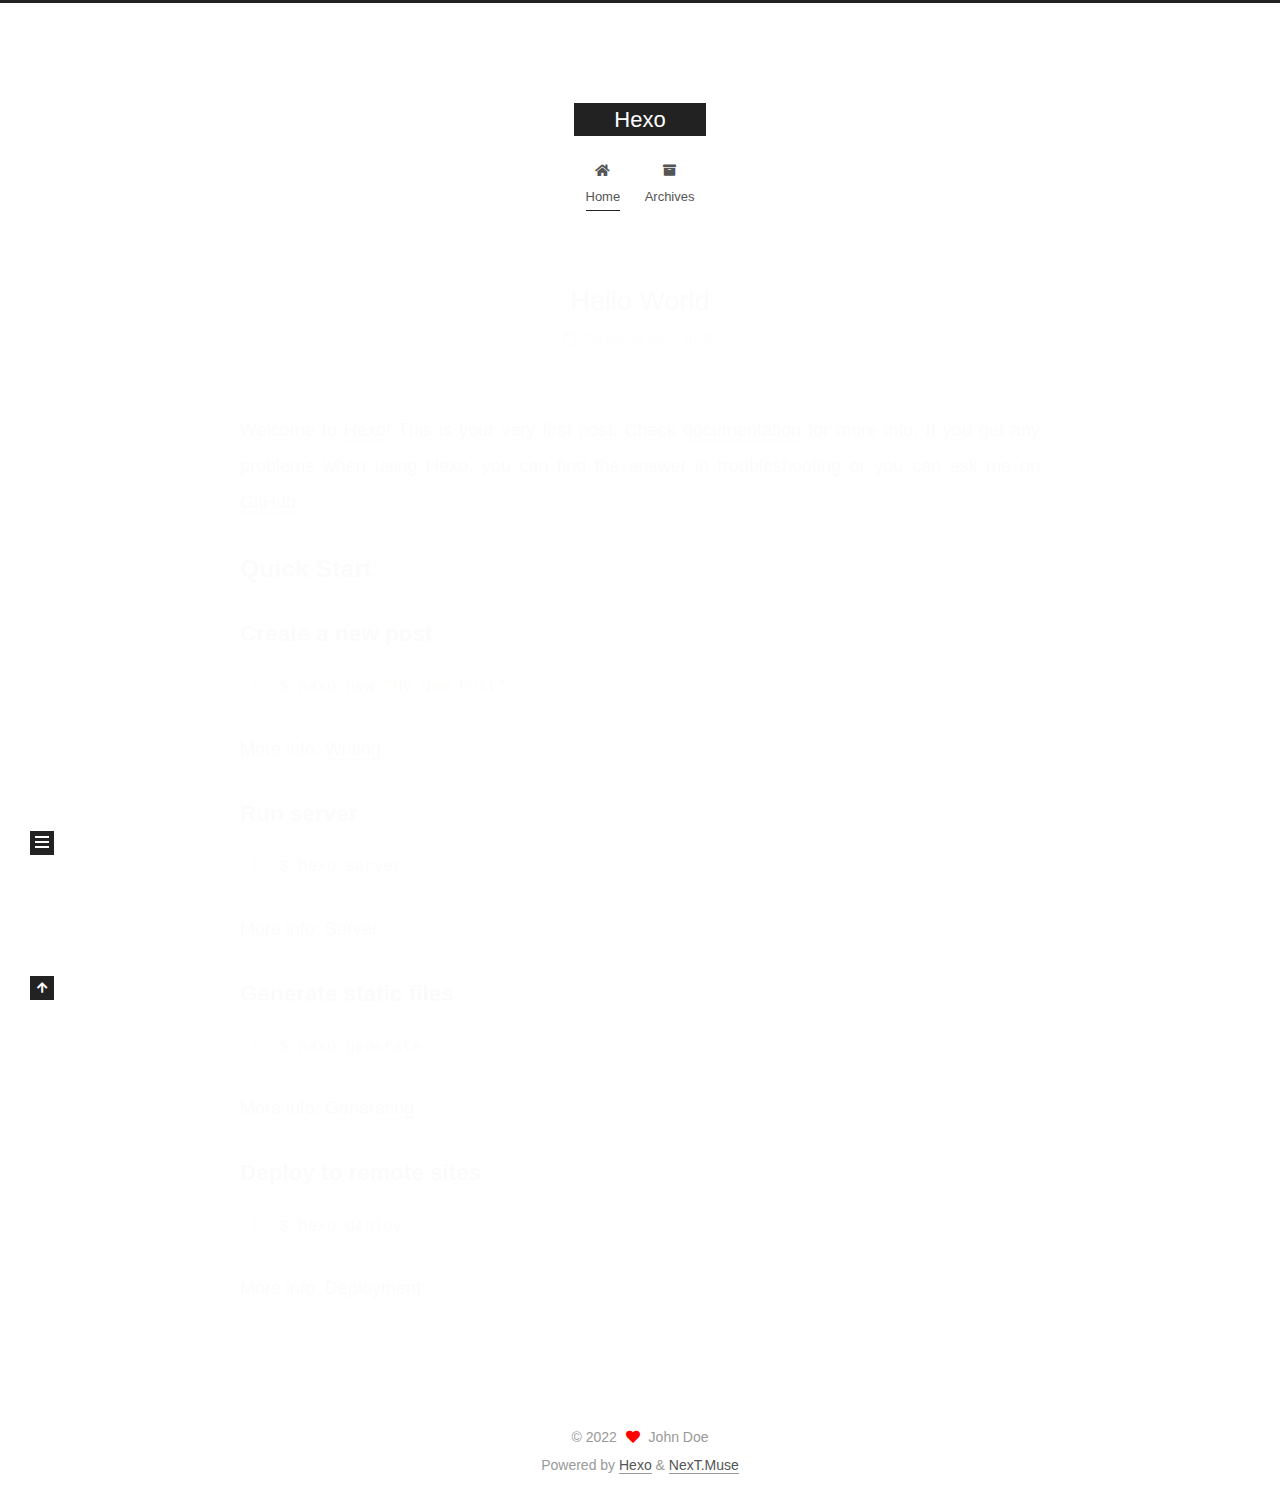
==== index.html @ b502fb52 "Site updated: 2022-10-05 22:20:14" ====
<!DOCTYPE html>
<html lang="en">
<head>
  <meta charset="UTF-8">
<meta name="viewport" content="width=device-width, initial-scale=1, maximum-scale=2">
<meta name="theme-color" content="#222">
<meta name="generator" content="Hexo 6.3.0">
  <link rel="apple-touch-icon" sizes="180x180" href="/images/apple-touch-icon-next.png">
  <link rel="icon" type="image/png" sizes="32x32" href="/images/favicon-32x32-next.png">
  <link rel="icon" type="image/png" sizes="16x16" href="/images/favicon-16x16-next.png">
  <link rel="mask-icon" href="/images/logo.svg" color="#222">

<link rel="stylesheet" href="/css/main.css">


<link rel="stylesheet" href="/lib/font-awesome/css/all.min.css">

<script id="hexo-configurations">
    var NexT = window.NexT || {};
    var CONFIG = {"hostname":"example.com","root":"/","scheme":"Muse","version":"7.8.0","exturl":false,"sidebar":{"position":"left","display":"post","padding":18,"offset":12,"onmobile":false},"copycode":{"enable":false,"show_result":false,"style":null},"back2top":{"enable":true,"sidebar":false,"scrollpercent":false},"bookmark":{"enable":false,"color":"#222","save":"auto"},"fancybox":false,"mediumzoom":false,"lazyload":false,"pangu":false,"comments":{"style":"tabs","active":null,"storage":true,"lazyload":false,"nav":null},"algolia":{"hits":{"per_page":10},"labels":{"input_placeholder":"Search for Posts","hits_empty":"We didn't find any results for the search: ${query}","hits_stats":"${hits} results found in ${time} ms"}},"localsearch":{"enable":false,"trigger":"auto","top_n_per_article":1,"unescape":false,"preload":false},"motion":{"enable":true,"async":false,"transition":{"post_block":"fadeIn","post_header":"slideDownIn","post_body":"slideDownIn","coll_header":"slideLeftIn","sidebar":"slideUpIn"}}};
  </script>

  <meta property="og:type" content="website">
<meta property="og:title" content="Hexo">
<meta property="og:url" content="http://example.com/index.html">
<meta property="og:site_name" content="Hexo">
<meta property="og:locale" content="en_US">
<meta property="article:author" content="John Doe">
<meta name="twitter:card" content="summary">

<link rel="canonical" href="http://example.com/">


<script id="page-configurations">
  // https://hexo.io/docs/variables.html
  CONFIG.page = {
    sidebar: "",
    isHome : true,
    isPost : false,
    lang   : 'en'
  };
</script>

  <title>Hexo</title>
  






  <noscript>
  <style>
  .use-motion .brand,
  .use-motion .menu-item,
  .sidebar-inner,
  .use-motion .post-block,
  .use-motion .pagination,
  .use-motion .comments,
  .use-motion .post-header,
  .use-motion .post-body,
  .use-motion .collection-header { opacity: initial; }

  .use-motion .site-title,
  .use-motion .site-subtitle {
    opacity: initial;
    top: initial;
  }

  .use-motion .logo-line-before i { left: initial; }
  .use-motion .logo-line-after i { right: initial; }
  </style>
</noscript>

</head>

<body itemscope itemtype="http://schema.org/WebPage">
  <div class="container use-motion">
    <div class="headband"></div>

    <header class="header" itemscope itemtype="http://schema.org/WPHeader">
      <div class="header-inner"><div class="site-brand-container">
  <div class="site-nav-toggle">
    <div class="toggle" aria-label="Toggle navigation bar">
      <span class="toggle-line toggle-line-first"></span>
      <span class="toggle-line toggle-line-middle"></span>
      <span class="toggle-line toggle-line-last"></span>
    </div>
  </div>

  <div class="site-meta">

    <a href="/" class="brand" rel="start">
      <span class="logo-line-before"><i></i></span>
      <h1 class="site-title">Hexo</h1>
      <span class="logo-line-after"><i></i></span>
    </a>
  </div>

  <div class="site-nav-right">
    <div class="toggle popup-trigger">
    </div>
  </div>
</div>




<nav class="site-nav">
  <ul id="menu" class="main-menu menu">
        <li class="menu-item menu-item-home">

    <a href="/" rel="section"><i class="fa fa-home fa-fw"></i>Home</a>

  </li>
        <li class="menu-item menu-item-archives">

    <a href="/archives/" rel="section"><i class="fa fa-archive fa-fw"></i>Archives</a>

  </li>
  </ul>
</nav>




</div>
    </header>

    
  <div class="back-to-top">
    <i class="fa fa-arrow-up"></i>
    <span>0%</span>
  </div>


    <main class="main">
      <div class="main-inner">
        <div class="content-wrap">
          

          <div class="content index posts-expand">
            
      
  
  
  <article itemscope itemtype="http://schema.org/Article" class="post-block" lang="en">
    <link itemprop="mainEntityOfPage" href="http://example.com/2022/10/05/hello-world/">

    <span hidden itemprop="author" itemscope itemtype="http://schema.org/Person">
      <meta itemprop="image" content="/images/avatar.gif">
      <meta itemprop="name" content="John Doe">
      <meta itemprop="description" content="">
    </span>

    <span hidden itemprop="publisher" itemscope itemtype="http://schema.org/Organization">
      <meta itemprop="name" content="Hexo">
    </span>
      <header class="post-header">
        <h2 class="post-title" itemprop="name headline">
          
            <a href="/2022/10/05/hello-world/" class="post-title-link" itemprop="url">Hello World</a>
        </h2>

        <div class="post-meta">
            <span class="post-meta-item">
              <span class="post-meta-item-icon">
                <i class="far fa-calendar"></i>
              </span>
              <span class="post-meta-item-text">Posted on</span>

              <time title="Created: 2022-10-05 21:04:24" itemprop="dateCreated datePublished" datetime="2022-10-05T21:04:24+09:00">2022-10-05</time>
            </span>

          

        </div>
      </header>

    
    
    
    <div class="post-body" itemprop="articleBody">

      
          <p>Welcome to <a target="_blank" rel="noopener" href="https://hexo.io/">Hexo</a>! This is your very first post. Check <a target="_blank" rel="noopener" href="https://hexo.io/docs/">documentation</a> for more info. If you get any problems when using Hexo, you can find the answer in <a target="_blank" rel="noopener" href="https://hexo.io/docs/troubleshooting.html">troubleshooting</a> or you can ask me on <a target="_blank" rel="noopener" href="https://github.com/hexojs/hexo/issues">GitHub</a>.</p>
<h2 id="Quick-Start"><a href="#Quick-Start" class="headerlink" title="Quick Start"></a>Quick Start</h2><h3 id="Create-a-new-post"><a href="#Create-a-new-post" class="headerlink" title="Create a new post"></a>Create a new post</h3><figure class="highlight bash"><table><tr><td class="gutter"><pre><span class="line">1</span><br></pre></td><td class="code"><pre><span class="line">$ hexo new <span class="string">&quot;My New Post&quot;</span></span><br></pre></td></tr></table></figure>

<p>More info: <a target="_blank" rel="noopener" href="https://hexo.io/docs/writing.html">Writing</a></p>
<h3 id="Run-server"><a href="#Run-server" class="headerlink" title="Run server"></a>Run server</h3><figure class="highlight bash"><table><tr><td class="gutter"><pre><span class="line">1</span><br></pre></td><td class="code"><pre><span class="line">$ hexo server</span><br></pre></td></tr></table></figure>

<p>More info: <a target="_blank" rel="noopener" href="https://hexo.io/docs/server.html">Server</a></p>
<h3 id="Generate-static-files"><a href="#Generate-static-files" class="headerlink" title="Generate static files"></a>Generate static files</h3><figure class="highlight bash"><table><tr><td class="gutter"><pre><span class="line">1</span><br></pre></td><td class="code"><pre><span class="line">$ hexo generate</span><br></pre></td></tr></table></figure>

<p>More info: <a target="_blank" rel="noopener" href="https://hexo.io/docs/generating.html">Generating</a></p>
<h3 id="Deploy-to-remote-sites"><a href="#Deploy-to-remote-sites" class="headerlink" title="Deploy to remote sites"></a>Deploy to remote sites</h3><figure class="highlight bash"><table><tr><td class="gutter"><pre><span class="line">1</span><br></pre></td><td class="code"><pre><span class="line">$ hexo deploy</span><br></pre></td></tr></table></figure>

<p>More info: <a target="_blank" rel="noopener" href="https://hexo.io/docs/one-command-deployment.html">Deployment</a></p>

      
    </div>

    
    
    
      <footer class="post-footer">
        <div class="post-eof"></div>
      </footer>
  </article>
  
  
  


  



          </div>
          

<script>
  window.addEventListener('tabs:register', () => {
    let { activeClass } = CONFIG.comments;
    if (CONFIG.comments.storage) {
      activeClass = localStorage.getItem('comments_active') || activeClass;
    }
    if (activeClass) {
      let activeTab = document.querySelector(`a[href="#comment-${activeClass}"]`);
      if (activeTab) {
        activeTab.click();
      }
    }
  });
  if (CONFIG.comments.storage) {
    window.addEventListener('tabs:click', event => {
      if (!event.target.matches('.tabs-comment .tab-content .tab-pane')) return;
      let commentClass = event.target.classList[1];
      localStorage.setItem('comments_active', commentClass);
    });
  }
</script>

        </div>
          
  
  <div class="toggle sidebar-toggle">
    <span class="toggle-line toggle-line-first"></span>
    <span class="toggle-line toggle-line-middle"></span>
    <span class="toggle-line toggle-line-last"></span>
  </div>

  <aside class="sidebar">
    <div class="sidebar-inner">

      <ul class="sidebar-nav motion-element">
        <li class="sidebar-nav-toc">
          Table of Contents
        </li>
        <li class="sidebar-nav-overview">
          Overview
        </li>
      </ul>

      <!--noindex-->
      <div class="post-toc-wrap sidebar-panel">
      </div>
      <!--/noindex-->

      <div class="site-overview-wrap sidebar-panel">
        <div class="site-author motion-element" itemprop="author" itemscope itemtype="http://schema.org/Person">
  <p class="site-author-name" itemprop="name">John Doe</p>
  <div class="site-description" itemprop="description"></div>
</div>
<div class="site-state-wrap motion-element">
  <nav class="site-state">
      <div class="site-state-item site-state-posts">
          <a href="/archives/">
        
          <span class="site-state-item-count">1</span>
          <span class="site-state-item-name">posts</span>
        </a>
      </div>
  </nav>
</div>



      </div>

    </div>
  </aside>
  <div id="sidebar-dimmer"></div>


      </div>
    </main>

    <footer class="footer">
      <div class="footer-inner">
        

        

<div class="copyright">
  
  &copy; 
  <span itemprop="copyrightYear">2022</span>
  <span class="with-love">
    <i class="fa fa-heart"></i>
  </span>
  <span class="author" itemprop="copyrightHolder">John Doe</span>
</div>
  <div class="powered-by">Powered by <a href="https://hexo.io/" class="theme-link" rel="noopener" target="_blank">Hexo</a> & <a href="https://muse.theme-next.org/" class="theme-link" rel="noopener" target="_blank">NexT.Muse</a>
  </div>

        








      </div>
    </footer>
  </div>

  
  <script src="/lib/anime.min.js"></script>
  <script src="/lib/velocity/velocity.min.js"></script>
  <script src="/lib/velocity/velocity.ui.min.js"></script>

<script src="/js/utils.js"></script>

<script src="/js/motion.js"></script>


<script src="/js/schemes/muse.js"></script>


<script src="/js/next-boot.js"></script>




  















  

  

</body>
</html>
---- css/main.css ----
:root {
  --body-bg-color: #fff;
  --content-bg-color: #fff;
  --card-bg-color: #f5f5f5;
  --text-color: #555;
  --blockquote-color: #666;
  --link-color: #555;
  --link-hover-color: #222;
  --brand-color: #fff;
  --brand-hover-color: #fff;
  --table-row-odd-bg-color: #f9f9f9;
  --table-row-hover-bg-color: #f5f5f5;
  --menu-item-bg-color: #f5f5f5;
  --btn-default-bg: #222;
  --btn-default-color: #fff;
  --btn-default-border-color: #222;
  --btn-default-hover-bg: #fff;
  --btn-default-hover-color: #222;
  --btn-default-hover-border-color: #222;
}
html {
  line-height: 1.15; /* 1 */
  -webkit-text-size-adjust: 100%; /* 2 */
}
body {
  margin: 0;
}
main {
  display: block;
}
h1 {
  font-size: 2em;
  margin: 0.67em 0;
}
hr {
  box-sizing: content-box; /* 1 */
  height: 0; /* 1 */
  overflow: visible; /* 2 */
}
pre {
  font-family: monospace, monospace; /* 1 */
  font-size: 1em; /* 2 */
}
a {
  background: transparent;
}
abbr[title] {
  border-bottom: none; /* 1 */
  text-decoration: underline; /* 2 */
  text-decoration: underline dotted; /* 2 */
}
b,
strong {
  font-weight: bolder;
}
code,
kbd,
samp {
  font-family: monospace, monospace; /* 1 */
  font-size: 1em; /* 2 */
}
small {
  font-size: 80%;
}
sub,
sup {
  font-size: 75%;
  line-height: 0;
  position: relative;
  vertical-align: baseline;
}
sub {
  bottom: -0.25em;
}
sup {
  top: -0.5em;
}
img {
  border-style: none;
}
button,
input,
optgroup,
select,
textarea {
  font-family: inherit; /* 1 */
  font-size: 100%; /* 1 */
  line-height: 1.15; /* 1 */
  margin: 0; /* 2 */
}
button,
input {
/* 1 */
  overflow: visible;
}
button,
select {
/* 1 */
  text-transform: none;
}
button,
[type='button'],
[type='reset'],
[type='submit'] {
  -webkit-appearance: button;
}
button::-moz-focus-inner,
[type='button']::-moz-focus-inner,
[type='reset']::-moz-focus-inner,
[type='submit']::-moz-focus-inner {
  border-style: none;
  padding: 0;
}
button:-moz-focusring,
[type='button']:-moz-focusring,
[type='reset']:-moz-focusring,
[type='submit']:-moz-focusring {
  outline: 1px dotted ButtonText;
}
fieldset {
  padding: 0.35em 0.75em 0.625em;
}
legend {
  box-sizing: border-box; /* 1 */
  color: inherit; /* 2 */
  display: table; /* 1 */
  max-width: 100%; /* 1 */
  padding: 0; /* 3 */
  white-space: normal; /* 1 */
}
progress {
  vertical-align: baseline;
}
textarea {
  overflow: auto;
}
[type='checkbox'],
[type='radio'] {
  box-sizing: border-box; /* 1 */
  padding: 0; /* 2 */
}
[type='number']::-webkit-inner-spin-button,
[type='number']::-webkit-outer-spin-button {
  height: auto;
}
[type='search'] {
  outline-offset: -2px; /* 2 */
  -webkit-appearance: textfield; /* 1 */
}
[type='search']::-webkit-search-decoration {
  -webkit-appearance: none;
}
::-webkit-file-upload-button {
  font: inherit; /* 2 */
  -webkit-appearance: button; /* 1 */
}
details {
  display: block;
}
summary {
  display: list-item;
}
template {
  display: none;
}
[hidden] {
  display: none;
}
::selection {
  background: #262a30;
  color: #eee;
}
html,
body {
  height: 100%;
}
body {
  background: var(--body-bg-color);
  color: var(--text-color);
  font-family: 'Lato', "PingFang SC", "Microsoft YaHei", sans-serif;
  font-size: 1em;
  line-height: 2;
}
@media (max-width: 991px) {
  body {
    padding-left: 0 !important;
    padding-right: 0 !important;
  }
}
h1,
h2,
h3,
h4,
h5,
h6 {
  font-family: 'Lato', "PingFang SC", "Microsoft YaHei", sans-serif;
  font-weight: bold;
  line-height: 1.5;
  margin: 20px 0 15px;
}
h1 {
  font-size: 1.5em;
}
h2 {
  font-size: 1.375em;
}
h3 {
  font-size: 1.25em;
}
h4 {
  font-size: 1.125em;
}
h5 {
  font-size: 1em;
}
h6 {
  font-size: 0.875em;
}
p {
  margin: 0 0 20px 0;
}
a,
span.exturl {
  border-bottom: 1px solid #999;
  color: var(--link-color);
  outline: 0;
  text-decoration: none;
  overflow-wrap: break-word;
  word-wrap: break-word;
  cursor: pointer;
}
a:hover,
span.exturl:hover {
  border-bottom-color: var(--link-hover-color);
  color: var(--link-hover-color);
}
iframe,
img,
video {
  display: block;
  margin-left: auto;
  margin-right: auto;
  max-width: 100%;
}
hr {
  background-image: repeating-linear-gradient(-45deg, #ddd, #ddd 4px, transparent 4px, transparent 8px);
  border: 0;
  height: 3px;
  margin: 40px 0;
}
blockquote {
  border-left: 4px solid #ddd;
  color: var(--blockquote-color);
  margin: 0;
  padding: 0 15px;
}
blockquote cite::before {
  content: '-';
  padding: 0 5px;
}
dt {
  font-weight: bold;
}
dd {
  margin: 0;
  padding: 0;
}
kbd {
  background-color: #f5f5f5;
  background-image: linear-gradient(#eee, #fff, #eee);
  border: 1px solid #ccc;
  border-radius: 0.2em;
  box-shadow: 0.1em 0.1em 0.2em rgba(0,0,0,0.1);
  color: #555;
  font-family: inherit;
  padding: 0.1em 0.3em;
  white-space: nowrap;
}
.table-container {
  overflow: auto;
}
table {
  border-collapse: collapse;
  border-spacing: 0;
  font-size: 0.875em;
  margin: 0 0 20px 0;
  width: 100%;
}
tbody tr:nth-of-type(odd) {
  background: var(--table-row-odd-bg-color);
}
tbody tr:hover {
  background: var(--table-row-hover-bg-color);
}
caption,
th,
td {
  font-weight: normal;
  padding: 8px;
  vertical-align: middle;
}
th,
td {
  border: 1px solid #ddd;
  border-bottom: 3px solid #ddd;
}
th {
  font-weight: 700;
  padding-bottom: 10px;
}
td {
  border-bottom-width: 1px;
}
.btn {
  background: var(--btn-default-bg);
  border: 2px solid var(--btn-default-border-color);
  border-radius: 0;
  color: var(--btn-default-color);
  display: inline-block;
  font-size: 0.875em;
  line-height: 2;
  padding: 0 20px;
  text-decoration: none;
  transition-property: background-color;
  transition-delay: 0s;
  transition-duration: 0.2s;
  transition-timing-function: ease-in-out;
}
.btn:hover {
  background: var(--btn-default-hover-bg);
  border-color: var(--btn-default-hover-border-color);
  color: var(--btn-default-hover-color);
}
.btn + .btn {
  margin: 0 0 8px 8px;
}
.btn .fa-fw {
  text-align: left;
  width: 1.285714285714286em;
}
.toggle {
  line-height: 0;
}
.toggle .toggle-line {
  background: #fff;
  display: inline-block;
  height: 2px;
  left: 0;
  position: relative;
  top: 0;
  transition: all 0.4s;
  vertical-align: top;
  width: 100%;
}
.toggle .toggle-line:not(:first-child) {
  margin-top: 3px;
}
.toggle.toggle-arrow .toggle-line-first {
  left: 50%;
  top: 2px;
  transform: rotate(45deg);
  width: 50%;
}
.toggle.toggle-arrow .toggle-line-middle {
  left: 2px;
  width: 90%;
}
.toggle.toggle-arrow .toggle-line-last {
  left: 50%;
  top: -2px;
  transform: rotate(-45deg);
  width: 50%;
}
.toggle.toggle-close .toggle-line-first {
  transform: rotate(-45deg);
  top: 5px;
}
.toggle.toggle-close .toggle-line-middle {
  opacity: 0;
}
.toggle.toggle-close .toggle-line-last {
  transform: rotate(45deg);
  top: -5px;
}
.highlight,
pre {
  background: #f7f7f7;
  color: #4d4d4c;
  line-height: 1.6;
  margin: 0 auto 20px;
}
pre,
code {
  font-family: consolas, Menlo, monospace, "PingFang SC", "Microsoft YaHei";
}
code {
  background: #eee;
  border-radius: 3px;
  color: #555;
  padding: 2px 4px;
  overflow-wrap: break-word;
  word-wrap: break-word;
}
.highlight *::selection {
  background: #d6d6d6;
}
.highlight pre {
  border: 0;
  margin: 0;
  padding: 10px 0;
}
.highlight table {
  border: 0;
  margin: 0;
  width: auto;
}
.highlight td {
  border: 0;
  padding: 0;
}
.highlight figcaption {
  background: #eff2f3;
  color: #4d4d4c;
  display: flex;
  font-size: 0.875em;
  justify-content: space-between;
  line-height: 1.2;
  padding: 0.5em;
}
.highlight figcaption a {
  color: #4d4d4c;
}
.highlight figcaption a:hover {
  border-bottom-color: #4d4d4c;
}
.highlight .gutter {
  -moz-user-select: none;
  -ms-user-select: none;
  -webkit-user-select: none;
  user-select: none;
}
.highlight .gutter pre {
  background: #eff2f3;
  color: #869194;
  padding-left: 10px;
  padding-right: 10px;
  text-align: right;
}
.highlight .code pre {
  background: #f7f7f7;
  padding-left: 10px;
  width: 100%;
}
.gist table {
  width: auto;
}
.gist table td {
  border: 0;
}
pre {
  overflow: auto;
  padding: 10px;
}
pre code {
  background: none;
  color: #4d4d4c;
  font-size: 0.875em;
  padding: 0;
  text-shadow: none;
}
pre .deletion {
  background: #fdd;
}
pre .addition {
  background: #dfd;
}
pre .meta {
  color: #eab700;
  -moz-user-select: none;
  -ms-user-select: none;
  -webkit-user-select: none;
  user-select: none;
}
pre .comment {
  color: #8e908c;
}
pre .variable,
pre .attribute,
pre .tag,
pre .name,
pre .regexp,
pre .ruby .constant,
pre .xml .tag .title,
pre .xml .pi,
pre .xml .doctype,
pre .html .doctype,
pre .css .id,
pre .css .class,
pre .css .pseudo {
  color: #c82829;
}
pre .number,
pre .preprocessor,
pre .built_in,
pre .builtin-name,
pre .literal,
pre .params,
pre .constant,
pre .command {
  color: #f5871f;
}
pre .ruby .class .title,
pre .css .rules .attribute,
pre .string,
pre .symbol,
pre .value,
pre .inheritance,
pre .header,
pre .ruby .symbol,
pre .xml .cdata,
pre .special,
pre .formula {
  color: #718c00;
}
pre .title,
pre .css .hexcolor {
  color: #3e999f;
}
pre .function,
pre .python .decorator,
pre .python .title,
pre .ruby .function .title,
pre .ruby .title .keyword,
pre .perl .sub,
pre .javascript .title,
pre .coffeescript .title {
  color: #4271ae;
}
pre .keyword,
pre .javascript .function {
  color: #8959a8;
}
.blockquote-center {
  border-left: none;
  margin: 40px 0;
  padding: 0;
  position: relative;
  text-align: center;
}
.blockquote-center .fa {
  display: block;
  opacity: 0.6;
  position: absolute;
  width: 100%;
}
.blockquote-center .fa-quote-left {
  border-top: 1px solid #ccc;
  text-align: left;
  top: -20px;
}
.blockquote-center .fa-quote-right {
  border-bottom: 1px solid #ccc;
  text-align: right;
  bottom: -20px;
}
.blockquote-center p,
.blockquote-center div {
  text-align: center;
}
.post-body .group-picture img {
  margin: 0 auto;
  padding: 0 3px;
}
.group-picture-row {
  margin-bottom: 6px;
  overflow: hidden;
}
.group-picture-column {
  float: left;
  margin-bottom: 10px;
}
.post-body .label {
  color: #555;
  display: inline;
  padding: 0 2px;
}
.post-body .label.default {
  background: #f0f0f0;
}
.post-body .label.primary {
  background: #efe6f7;
}
.post-body .label.info {
  background: #e5f2f8;
}
.post-body .label.success {
  background: #e7f4e9;
}
.post-body .label.warning {
  background: #fcf6e1;
}
.post-body .label.danger {
  background: #fae8eb;
}
.post-body .tabs {
  margin-bottom: 20px;
}
.post-body .tabs,
.tabs-comment {
  display: block;
  padding-top: 10px;
  position: relative;
}
.post-body .tabs ul.nav-tabs,
.tabs-comment ul.nav-tabs {
  display: flex;
  flex-wrap: wrap;
  margin: 0;
  margin-bottom: -1px;
  padding: 0;
}
@media (max-width: 413px) {
  .post-body .tabs ul.nav-tabs,
  .tabs-comment ul.nav-tabs {
    display: block;
    margin-bottom: 5px;
  }
}
.post-body .tabs ul.nav-tabs li.tab,
.tabs-comment ul.nav-tabs li.tab {
  border-bottom: 1px solid #ddd;
  border-left: 1px solid transparent;
  border-right: 1px solid transparent;
  border-top: 3px solid transparent;
  flex-grow: 1;
  list-style-type: none;
  border-radius: 0 0 0 0;
}
@media (max-width: 413px) {
  .post-body .tabs ul.nav-tabs li.tab,
  .tabs-comment ul.nav-tabs li.tab {
    border-bottom: 1px solid transparent;
    border-left: 3px solid transparent;
    border-right: 1px solid transparent;
    border-top: 1px solid transparent;
  }
}
@media (max-width: 413px) {
  .post-body .tabs ul.nav-tabs li.tab,
  .tabs-comment ul.nav-tabs li.tab {
    border-radius: 0;
  }
}
.post-body .tabs ul.nav-tabs li.tab a,
.tabs-comment ul.nav-tabs li.tab a {
  border-bottom: initial;
  display: block;
  line-height: 1.8;
  outline: 0;
  padding: 0.25em 0.75em;
  text-align: center;
  transition-delay: 0s;
  transition-duration: 0.2s;
  transition-timing-function: ease-out;
}
.post-body .tabs ul.nav-tabs li.tab a i,
.tabs-comment ul.nav-tabs li.tab a i {
  width: 1.285714285714286em;
}
.post-body .tabs ul.nav-tabs li.tab.active,
.tabs-comment ul.nav-tabs li.tab.active {
  border-bottom: 1px solid transparent;
  border-left: 1px solid #ddd;
  border-right: 1px solid #ddd;
  border-top: 3px solid #fc6423;
}
@media (max-width: 413px) {
  .post-body .tabs ul.nav-tabs li.tab.active,
  .tabs-comment ul.nav-tabs li.tab.active {
    border-bottom: 1px solid #ddd;
    border-left: 3px solid #fc6423;
    border-right: 1px solid #ddd;
    border-top: 1px solid #ddd;
  }
}
.post-body .tabs ul.nav-tabs li.tab.active a,
.tabs-comment ul.nav-tabs li.tab.active a {
  color: var(--link-color);
  cursor: default;
}
.post-body .tabs .tab-content .tab-pane,
.tabs-comment .tab-content .tab-pane {
  border: 1px solid #ddd;
  border-top: 0;
  padding: 20px 20px 0 20px;
  border-radius: 0;
}
.post-body .tabs .tab-content .tab-pane:not(.active),
.tabs-comment .tab-content .tab-pane:not(.active) {
  display: none;
}
.post-body .tabs .tab-content .tab-pane.active,
.tabs-comment .tab-content .tab-pane.active {
  display: block;
}
.post-body .tabs .tab-content .tab-pane.active:nth-of-type(1),
.tabs-comment .tab-content .tab-pane.active:nth-of-type(1) {
  border-radius: 0 0 0 0;
}
@media (max-width: 413px) {
  .post-body .tabs .tab-content .tab-pane.active:nth-of-type(1),
  .tabs-comment .tab-content .tab-pane.active:nth-of-type(1) {
    border-radius: 0;
  }
}
.post-body .note {
  border-radius: 3px;
  margin-bottom: 20px;
  padding: 1em;
  position: relative;
  border: 1px solid #eee;
  border-left-width: 5px;
}
.post-body .note h2,
.post-body .note h3,
.post-body .note h4,
.post-body .note h5,
.post-body .note h6 {
  margin-top: 0;
  border-bottom: initial;
  margin-bottom: 0;
  padding-top: 0;
}
.post-body .note p:first-child,
.post-body .note ul:first-child,
.post-body .note ol:first-child,
.post-body .note table:first-child,
.post-body .note pre:first-child,
.post-body .note blockquote:first-child,
.post-body .note img:first-child {
  margin-top: 0;
}
.post-body .note p:last-child,
.post-body .note ul:last-child,
.post-body .note ol:last-child,
.post-body .note table:last-child,
.post-body .note pre:last-child,
.post-body .note blockquote:last-child,
.post-body .note img:last-child {
  margin-bottom: 0;
}
.post-body .note.default {
  border-left-color: #777;
}
.post-body .note.default h2,
.post-body .note.default h3,
.post-body .note.default h4,
.post-body .note.default h5,
.post-body .note.default h6 {
  color: #777;
}
.post-body .note.primary {
  border-left-color: #6f42c1;
}
.post-body .note.primary h2,
.post-body .note.primary h3,
.post-body .note.primary h4,
.post-body .note.primary h5,
.post-body .note.primary h6 {
  color: #6f42c1;
}
.post-body .note.info {
  border-left-color: #428bca;
}
.post-body .note.info h2,
.post-body .note.info h3,
.post-body .note.info h4,
.post-body .note.info h5,
.post-body .note.info h6 {
  color: #428bca;
}
.post-body .note.success {
  border-left-color: #5cb85c;
}
.post-body .note.success h2,
.post-body .note.success h3,
.post-body .note.success h4,
.post-body .note.success h5,
.post-body .note.success h6 {
  color: #5cb85c;
}
.post-body .note.warning {
  border-left-color: #f0ad4e;
}
.post-body .note.warning h2,
.post-body .note.warning h3,
.post-body .note.warning h4,
.post-body .note.warning h5,
.post-body .note.warning h6 {
  color: #f0ad4e;
}
.post-body .note.danger {
  border-left-color: #d9534f;
}
.post-body .note.danger h2,
.post-body .note.danger h3,
.post-body .note.danger h4,
.post-body .note.danger h5,
.post-body .note.danger h6 {
  color: #d9534f;
}
.pagination .prev,
.pagination .next,
.pagination .page-number,
.pagination .space {
  display: inline-block;
  margin: 0 10px;
  padding: 0 11px;
  position: relative;
  top: -1px;
}
@media (max-width: 767px) {
  .pagination .prev,
  .pagination .next,
  .pagination .page-number,
  .pagination .space {
    margin: 0 5px;
  }
}
.pagination {
  border-top: 1px solid #eee;
  margin: 120px 0 0;
  text-align: center;
}
.pagination .prev,
.pagination .next,
.pagination .page-number {
  border-bottom: 0;
  border-top: 1px solid #eee;
  transition-property: border-color;
  transition-delay: 0s;
  transition-duration: 0.2s;
  transition-timing-function: ease-in-out;
}
.pagination .prev:hover,
.pagination .next:hover,
.pagination .page-number:hover {
  border-top-color: #222;
}
.pagination .space {
  margin: 0;
  padding: 0;
}
.pagination .prev {
  margin-left: 0;
}
.pagination .next {
  margin-right: 0;
}
.pagination .page-number.current {
  background: #ccc;
  border-top-color: #ccc;
  color: #fff;
}
@media (max-width: 767px) {
  .pagination {
    border-top: none;
  }
  .pagination .prev,
  .pagination .next,
  .pagination .page-number {
    border-bottom: 1px solid #eee;
    border-top: 0;
    margin-bottom: 10px;
    padding: 0 10px;
  }
  .pagination .prev:hover,
  .pagination .next:hover,
  .pagination .page-number:hover {
    border-bottom-color: #222;
  }
}
.comments {
  margin-top: 60px;
  overflow: hidden;
}
.comment-button-group {
  display: flex;
  flex-wrap: wrap-reverse;
  justify-content: center;
  margin: 1em 0;
}
.comment-button-group .comment-button {
  margin: 0.1em 0.2em;
}
.comment-button-group .comment-button.active {
  background: var(--btn-default-hover-bg);
  border-color: var(--btn-default-hover-border-color);
  color: var(--btn-default-hover-color);
}
.comment-position {
  display: none;
}
.comment-position.active {
  display: block;
}
.tabs-comment {
  background: var(--content-bg-color);
  margin-top: 4em;
  padding-top: 0;
}
.tabs-comment .comments {
  border: 0;
  box-shadow: none;
  margin-top: 0;
  padding-top: 0;
}
.container {
  min-height: 100%;
  position: relative;
}
.main-inner {
  margin: 0 auto;
  width: 700px;
}
@media (min-width: 1200px) {
  .main-inner {
    width: 800px;
  }
}
@media (min-width: 1600px) {
  .main-inner {
    width: 900px;
  }
}
@media (max-width: 767px) {
  .content-wrap {
    padding: 0 20px;
  }
}
.header {
  background: transparent;
}
.header-inner {
  margin: 0 auto;
  width: 700px;
}
@media (min-width: 1200px) {
  .header-inner {
    width: 800px;
  }
}
@media (min-width: 1600px) {
  .header-inner {
    width: 900px;
  }
}
.site-brand-container {
  display: flex;
  flex-shrink: 0;
  padding: 0 10px;
}
.headband {
  background: #222;
  height: 3px;
}
.site-meta {
  flex-grow: 1;
  text-align: center;
}
@media (max-width: 767px) {
  .site-meta {
    text-align: center;
  }
}
.brand {
  border-bottom: none;
  color: var(--brand-color);
  display: inline-block;
  line-height: 1.375em;
  padding: 0 40px;
  position: relative;
}
.brand:hover {
  color: var(--brand-hover-color);
}
.site-title {
  font-family: 'Lato', "PingFang SC", "Microsoft YaHei", sans-serif;
  font-size: 1.375em;
  font-weight: normal;
  margin: 0;
}
.site-subtitle {
  color: #999;
  font-size: 0.8125em;
  margin: 10px 0;
}
.use-motion .brand {
  opacity: 0;
}
.use-motion .site-title,
.use-motion .site-subtitle,
.use-motion .custom-logo-image {
  opacity: 0;
  position: relative;
  top: -10px;
}
.site-nav-toggle,
.site-nav-right {
  display: none;
}
@media (max-width: 767px) {
  .site-nav-toggle,
  .site-nav-right {
    display: flex;
    flex-direction: column;
    justify-content: center;
  }
}
.site-nav-toggle .toggle,
.site-nav-right .toggle {
  color: var(--text-color);
  padding: 10px;
  width: 22px;
}
.site-nav-toggle .toggle .toggle-line,
.site-nav-right .toggle .toggle-line {
  background: var(--text-color);
  border-radius: 1px;
}
.site-nav {
  display: block;
}
@media (max-width: 767px) {
  .site-nav {
    clear: both;
    display: none;
  }
}
.site-nav.site-nav-on {
  display: block;
}
.menu {
  margin-top: 20px;
  padding-left: 0;
  text-align: center;
}
.menu-item {
  display: inline-block;
  list-style: none;
  margin: 0 10px;
}
@media (max-width: 767px) {
  .menu-item {
    display: block;
    margin-top: 10px;
  }
  .menu-item.menu-item-search {
    display: none;
  }
}
.menu-item a,
.menu-item span.exturl {
  border-bottom: 0;
  display: block;
  font-size: 0.8125em;
  transition-property: border-color;
  transition-delay: 0s;
  transition-duration: 0.2s;
  transition-timing-function: ease-in-out;
}
@media (hover: none) {
  .menu-item a:hover,
  .menu-item span.exturl:hover {
    border-bottom-color: transparent !important;
  }
}
.menu-item .fa,
.menu-item .fab,
.menu-item .far,
.menu-item .fas {
  margin-right: 8px;
}
.menu-item .badge {
  display: inline-block;
  font-weight: bold;
  line-height: 1;
  margin-left: 0.35em;
  margin-top: 0.35em;
  text-align: center;
  white-space: nowrap;
}
@media (max-width: 767px) {
  .menu-item .badge {
    float: right;
    margin-left: 0;
  }
}
.menu-item-active a,
.menu .menu-item a:hover,
.menu .menu-item span.exturl:hover {
  background: var(--menu-item-bg-color);
}
.use-motion .menu-item {
  opacity: 0;
}
.sidebar {
  background: #222;
  bottom: 0;
  box-shadow: inset 0 2px 6px #000;
  position: fixed;
  top: 0;
}
@media (max-width: 991px) {
  .sidebar {
    display: none;
  }
}
.sidebar-inner {
  color: #999;
  padding: 18px 10px;
  text-align: center;
}
.cc-license {
  margin-top: 10px;
  text-align: center;
}
.cc-license .cc-opacity {
  border-bottom: none;
  opacity: 0.7;
}
.cc-license .cc-opacity:hover {
  opacity: 0.9;
}
.cc-license img {
  display: inline-block;
}
.site-author-image {
  border: 2px solid #333;
  display: block;
  margin: 0 auto;
  max-width: 96px;
  padding: 2px;
}
.site-author-name {
  color: #f5f5f5;
  font-weight: normal;
  margin: 5px 0 0;
  text-align: center;
}
.site-description {
  color: #999;
  font-size: 1em;
  margin-top: 5px;
  text-align: center;
}
.links-of-author {
  margin-top: 15px;
}
.links-of-author a,
.links-of-author span.exturl {
  border-bottom-color: #555;
  display: inline-block;
  font-size: 0.8125em;
  margin-bottom: 10px;
  margin-right: 10px;
  vertical-align: middle;
}
.links-of-author a::before,
.links-of-author span.exturl::before {
  background: #ff3e1d;
  border-radius: 50%;
  content: ' ';
  display: inline-block;
  height: 4px;
  margin-right: 3px;
  vertical-align: middle;
  width: 4px;
}
.sidebar-button {
  margin-top: 15px;
}
.sidebar-button a {
  border: 1px solid #fc6423;
  border-radius: 4px;
  color: #fc6423;
  display: inline-block;
  padding: 0 15px;
}
.sidebar-button a .fa,
.sidebar-button a .fab,
.sidebar-button a .far,
.sidebar-button a .fas {
  margin-right: 5px;
}
.sidebar-button a:hover {
  background: #fc6423;
  border: 1px solid #fc6423;
  color: #fff;
}
.sidebar-button a:hover .fa,
.sidebar-button a:hover .fab,
.sidebar-button a:hover .far,
.sidebar-button a:hover .fas {
  color: #fff;
}
.links-of-blogroll {
  font-size: 0.8125em;
  margin-top: 10px;
}
.links-of-blogroll-title {
  font-size: 0.875em;
  font-weight: 600;
  margin-top: 0;
}
.links-of-blogroll-list {
  list-style: none;
  margin: 0;
  padding: 0;
}
#sidebar-dimmer {
  display: none;
}
@media (max-width: 767px) {
  #sidebar-dimmer {
    background: #000;
    display: block;
    height: 100%;
    left: 100%;
    opacity: 0;
    position: fixed;
    top: 0;
    width: 100%;
    z-index: 1100;
  }
  .sidebar-active + #sidebar-dimmer {
    opacity: 0.7;
    transform: translateX(-100%);
    transition: opacity 0.5s;
  }
}
.sidebar-nav {
  margin: 0;
  padding-bottom: 20px;
  padding-left: 0;
}
.sidebar-nav li {
  border-bottom: 1px solid transparent;
  color: #666;
  cursor: pointer;
  display: inline-block;
  font-size: 0.875em;
}
.sidebar-nav li.sidebar-nav-overview {
  margin-left: 10px;
}
.sidebar-nav li:hover {
  color: #f5f5f5;
}
.sidebar-nav .sidebar-nav-active {
  border-bottom-color: #87daff;
  color: #87daff;
}
.sidebar-nav .sidebar-nav-active:hover {
  color: #87daff;
}
.sidebar-panel {
  display: none;
  overflow-x: hidden;
  overflow-y: auto;
}
.sidebar-panel-active {
  display: block;
}
.sidebar-toggle {
  background: #222;
  bottom: 45px;
  cursor: pointer;
  height: 14px;
  left: 30px;
  padding: 5px;
  position: fixed;
  width: 14px;
  z-index: 1300;
}
@media (max-width: 991px) {
  .sidebar-toggle {
    left: 20px;
    opacity: 0.8;
    display: none;
  }
}
.sidebar-toggle:hover .toggle-line {
  background: #87daff;
}
.post-toc {
  font-size: 0.875em;
}
.post-toc ol {
  list-style: none;
  margin: 0;
  padding: 0 2px 5px 10px;
  text-align: left;
}
.post-toc ol > ol {
  padding-left: 0;
}
.post-toc ol a {
  transition-property: all;
  transition-delay: 0s;
  transition-duration: 0.2s;
  transition-timing-function: ease-in-out;
}
.post-toc .nav-item {
  line-height: 1.8;
  overflow: hidden;
  text-overflow: ellipsis;
  white-space: nowrap;
}
.post-toc .nav .nav-child {
  display: none;
}
.post-toc .nav .active > .nav-child {
  display: block;
}
.post-toc .nav .active-current > .nav-child {
  display: block;
}
.post-toc .nav .active-current > .nav-child > .nav-item {
  display: block;
}
.post-toc .nav .active > a {
  border-bottom-color: #87daff;
  color: #87daff;
}
.post-toc .nav .active-current > a {
  color: #87daff;
}
.post-toc .nav .active-current > a:hover {
  color: #87daff;
}
.site-state {
  display: flex;
  justify-content: center;
  line-height: 1.4;
  margin-top: 10px;
  overflow: hidden;
  text-align: center;
  white-space: nowrap;
}
.site-state-item {
  padding: 0 15px;
}
.site-state-item:not(:first-child) {
  border-left: 1px solid #333;
}
.site-state-item a {
  border-bottom: none;
}
.site-state-item-count {
  display: block;
  font-size: 1.25em;
  font-weight: 600;
  text-align: center;
}
.site-state-item-name {
  color: inherit;
  font-size: 0.875em;
}
.footer {
  color: #999;
  font-size: 0.875em;
  padding: 20px 0;
}
.footer.footer-fixed {
  bottom: 0;
  left: 0;
  position: absolute;
  right: 0;
}
.footer-inner {
  box-sizing: border-box;
  margin: 0 auto;
  text-align: center;
  width: 700px;
}
@media (min-width: 1200px) {
  .footer-inner {
    width: 800px;
  }
}
@media (min-width: 1600px) {
  .footer-inner {
    width: 900px;
  }
}
.languages {
  display: inline-block;
  font-size: 1.125em;
  position: relative;
}
.languages .lang-select-label span {
  margin: 0 0.5em;
}
.languages .lang-select {
  height: 100%;
  left: 0;
  opacity: 0;
  position: absolute;
  top: 0;
  width: 100%;
}
.with-love {
  color: #ff0000;
  display: inline-block;
  margin: 0 5px;
}
.powered-by,
.theme-info {
  display: inline-block;
}
@-moz-keyframes iconAnimate {
  0%, 100% {
    transform: scale(1);
  }
  10%, 30% {
    transform: scale(0.9);
  }
  20%, 40%, 60%, 80% {
    transform: scale(1.1);
  }
  50%, 70% {
    transform: scale(1.1);
  }
}
@-webkit-keyframes iconAnimate {
  0%, 100% {
    transform: scale(1);
  }
  10%, 30% {
    transform: scale(0.9);
  }
  20%, 40%, 60%, 80% {
    transform: scale(1.1);
  }
  50%, 70% {
    transform: scale(1.1);
  }
}
@-o-keyframes iconAnimate {
  0%, 100% {
    transform: scale(1);
  }
  10%, 30% {
    transform: scale(0.9);
  }
  20%, 40%, 60%, 80% {
    transform: scale(1.1);
  }
  50%, 70% {
    transform: scale(1.1);
  }
}
@keyframes iconAnimate {
  0%, 100% {
    transform: scale(1);
  }
  10%, 30% {
    transform: scale(0.9);
  }
  20%, 40%, 60%, 80% {
    transform: scale(1.1);
  }
  50%, 70% {
    transform: scale(1.1);
  }
}
.back-to-top {
  font-size: 12px;
  text-align: center;
  transition-delay: 0s;
  transition-duration: 0.2s;
  transition-timing-function: ease-in-out;
}
.back-to-top {
  background: #222;
  bottom: -100px;
  box-sizing: border-box;
  color: #fff;
  cursor: pointer;
  left: 30px;
  opacity: 1;
  padding: 0 6px;
  position: fixed;
  transition-property: bottom;
  z-index: 1300;
  width: 24px;
}
.back-to-top span {
  display: none;
}
.back-to-top:hover {
  color: #87daff;
}
.back-to-top.back-to-top-on {
  bottom: 19px;
}
@media (max-width: 991px) {
  .back-to-top {
    left: 20px;
    opacity: 0.8;
  }
}
.post-body {
  font-family: 'Lato', "PingFang SC", "Microsoft YaHei", sans-serif;
  overflow-wrap: break-word;
  word-wrap: break-word;
}
@media (min-width: 1200px) {
  .post-body {
    font-size: 1.125em;
  }
}
.post-body .exturl .fa {
  font-size: 0.875em;
  margin-left: 4px;
}
.post-body .image-caption,
.post-body .figure .caption {
  color: #999;
  font-size: 0.875em;
  font-weight: bold;
  line-height: 1;
  margin: -20px auto 15px;
  text-align: center;
}
.post-sticky-flag {
  display: inline-block;
  transform: rotate(30deg);
}
.post-button {
  margin-top: 40px;
  text-align: center;
}
.use-motion .post-block,
.use-motion .pagination,
.use-motion .comments {
  opacity: 0;
}
.use-motion .post-header {
  opacity: 0;
}
.use-motion .post-body {
  opacity: 0;
}
.use-motion .collection-header {
  opacity: 0;
}
.posts-collapse {
  margin-left: 35px;
  position: relative;
}
@media (max-width: 767px) {
  .posts-collapse {
    margin-left: 0px;
    margin-right: 0px;
  }
}
.posts-collapse .collection-title {
  font-size: 1.125em;
  position: relative;
}
.posts-collapse .collection-title::before {
  background: #999;
  border: 1px solid #fff;
  border-radius: 50%;
  content: ' ';
  height: 10px;
  left: 0;
  margin-left: -6px;
  margin-top: -4px;
  position: absolute;
  top: 50%;
  width: 10px;
}
.posts-collapse .collection-year {
  font-size: 1.5em;
  font-weight: bold;
  margin: 60px 0;
  position: relative;
}
.posts-collapse .collection-year::before {
  background: #bbb;
  border-radius: 50%;
  content: ' ';
  height: 8px;
  left: 0;
  margin-left: -4px;
  margin-top: -4px;
  position: absolute;
  top: 50%;
  width: 8px;
}
.posts-collapse .collection-header {
  display: block;
  margin: 0 0 0 20px;
}
.posts-collapse .collection-header small {
  color: #bbb;
  margin-left: 5px;
}
.posts-collapse .post-header {
  border-bottom: 1px dashed #ccc;
  margin: 30px 0;
  padding-left: 15px;
  position: relative;
  transition-property: border;
  transition-delay: 0s;
  transition-duration: 0.2s;
  transition-timing-function: ease-in-out;
}
.posts-collapse .post-header::before {
  background: #bbb;
  border: 1px solid #fff;
  border-radius: 50%;
  content: ' ';
  height: 6px;
  left: 0;
  margin-left: -4px;
  position: absolute;
  top: 0.75em;
  transition-property: background;
  width: 6px;
  transition-delay: 0s;
  transition-duration: 0.2s;
  transition-timing-function: ease-in-out;
}
.posts-collapse .post-header:hover {
  border-bottom-color: #666;
}
.posts-collapse .post-header:hover::before {
  background: #222;
}
.posts-collapse .post-meta {
  display: inline;
  font-size: 0.75em;
  margin-right: 10px;
}
.posts-collapse .post-title {
  display: inline;
}
.posts-collapse .post-title a,
.posts-collapse .post-title span.exturl {
  border-bottom: none;
  color: var(--link-color);
}
.posts-collapse .post-title .fa-external-link-alt {
  font-size: 0.875em;
  margin-left: 5px;
}
.posts-collapse::before {
  background: #f5f5f5;
  content: ' ';
  height: 100%;
  left: 0;
  margin-left: -2px;
  position: absolute;
  top: 1.25em;
  width: 4px;
}
.post-eof {
  background: #ccc;
  height: 1px;
  margin: 80px auto 60px;
  text-align: center;
  width: 8%;
}
.post-block:last-of-type .post-eof {
  display: none;
}
.content {
  padding-top: 40px;
}
@media (min-width: 992px) {
  .post-body {
    text-align: justify;
  }
}
@media (max-width: 991px) {
  .post-body {
    text-align: justify;
  }
}
.post-body h1,
.post-body h2,
.post-body h3,
.post-body h4,
.post-body h5,
.post-body h6 {
  padding-top: 10px;
}
.post-body h1 .header-anchor,
.post-body h2 .header-anchor,
.post-body h3 .header-anchor,
.post-body h4 .header-anchor,
.post-body h5 .header-anchor,
.post-body h6 .header-anchor {
  border-bottom-style: none;
  color: #ccc;
  float: right;
  margin-left: 10px;
  visibility: hidden;
}
.post-body h1 .header-anchor:hover,
.post-body h2 .header-anchor:hover,
.post-body h3 .header-anchor:hover,
.post-body h4 .header-anchor:hover,
.post-body h5 .header-anchor:hover,
.post-body h6 .header-anchor:hover {
  color: inherit;
}
.post-body h1:hover .header-anchor,
.post-body h2:hover .header-anchor,
.post-body h3:hover .header-anchor,
.post-body h4:hover .header-anchor,
.post-body h5:hover .header-anchor,
.post-body h6:hover .header-anchor {
  visibility: visible;
}
.post-body iframe,
.post-body img,
.post-body video {
  margin-bottom: 20px;
}
.post-body .video-container {
  height: 0;
  margin-bottom: 20px;
  overflow: hidden;
  padding-top: 75%;
  position: relative;
  width: 100%;
}
.post-body .video-container iframe,
.post-body .video-container object,
.post-body .video-container embed {
  height: 100%;
  left: 0;
  margin: 0;
  position: absolute;
  top: 0;
  width: 100%;
}
.post-gallery {
  align-items: center;
  display: grid;
  grid-gap: 10px;
  grid-template-columns: 1fr 1fr 1fr;
  margin-bottom: 20px;
}
@media (max-width: 767px) {
  .post-gallery {
    grid-template-columns: 1fr 1fr;
  }
}
.post-gallery a {
  border: 0;
}
.post-gallery img {
  margin: 0;
}
.posts-expand .post-header {
  font-size: 1.125em;
}
.posts-expand .post-title {
  font-size: 1.5em;
  font-weight: normal;
  margin: initial;
  text-align: center;
  overflow-wrap: break-word;
  word-wrap: break-word;
}
.posts-expand .post-title-link {
  border-bottom: none;
  color: var(--link-color);
  display: inline-block;
  position: relative;
  vertical-align: top;
}
.posts-expand .post-title-link::before {
  background: var(--link-color);
  bottom: 0;
  content: '';
  height: 2px;
  left: 0;
  position: absolute;
  transform: scaleX(0);
  visibility: hidden;
  width: 100%;
  transition-delay: 0s;
  transition-duration: 0.2s;
  transition-timing-function: ease-in-out;
}
.posts-expand .post-title-link:hover::before {
  transform: scaleX(1);
  visibility: visible;
}
.posts-expand .post-title-link .fa-external-link-alt {
  font-size: 0.875em;
  margin-left: 5px;
}
.posts-expand .post-meta {
  color: #999;
  font-family: 'Lato', "PingFang SC", "Microsoft YaHei", sans-serif;
  font-size: 0.75em;
  margin: 3px 0 60px 0;
  text-align: center;
}
.posts-expand .post-meta .post-description {
  font-size: 0.875em;
  margin-top: 2px;
}
.posts-expand .post-meta time {
  border-bottom: 1px dashed #999;
  cursor: pointer;
}
.post-meta .post-meta-item + .post-meta-item::before {
  content: '|';
  margin: 0 0.5em;
}
.post-meta-divider {
  margin: 0 0.5em;
}
.post-meta-item-icon {
  margin-right: 3px;
}
@media (max-width: 991px) {
  .post-meta-item-icon {
    display: inline-block;
  }
}
@media (max-width: 991px) {
  .post-meta-item-text {
    display: none;
  }
}
.post-nav {
  border-top: 1px solid #eee;
  display: flex;
  justify-content: space-between;
  margin-top: 15px;
  padding: 10px 5px 0;
}
.post-nav-item {
  flex: 1;
}
.post-nav-item a {
  border-bottom: none;
  display: block;
  font-size: 0.875em;
  line-height: 1.6;
  position: relative;
}
.post-nav-item a:active {
  top: 2px;
}
.post-nav-item .fa {
  font-size: 0.75em;
}
.post-nav-item:first-child {
  margin-right: 15px;
}
.post-nav-item:first-child .fa {
  margin-right: 5px;
}
.post-nav-item:last-child {
  margin-left: 15px;
  text-align: right;
}
.post-nav-item:last-child .fa {
  margin-left: 5px;
}
.rtl.post-body p,
.rtl.post-body a,
.rtl.post-body h1,
.rtl.post-body h2,
.rtl.post-body h3,
.rtl.post-body h4,
.rtl.post-body h5,
.rtl.post-body h6,
.rtl.post-body li,
.rtl.post-body ul,
.rtl.post-body ol {
  direction: rtl;
  font-family: UKIJ Ekran;
}
.rtl.post-title {
  font-family: UKIJ Ekran;
}
.post-tags {
  margin-top: 40px;
  text-align: center;
}
.post-tags a {
  display: inline-block;
  font-size: 0.8125em;
}
.post-tags a:not(:last-child) {
  margin-right: 10px;
}
.post-widgets {
  border-top: 1px solid #eee;
  margin-top: 15px;
  text-align: center;
}
.wp_rating {
  height: 20px;
  line-height: 20px;
  margin-top: 10px;
  padding-top: 6px;
  text-align: center;
}
.social-like {
  display: flex;
  font-size: 0.875em;
  justify-content: center;
  text-align: center;
}
.reward-container {
  margin: 20px auto;
  padding: 10px 0;
  text-align: center;
  width: 90%;
}
.reward-container button {
  background: transparent;
  border: 1px solid #fc6423;
  border-radius: 0;
  color: #fc6423;
  cursor: pointer;
  line-height: 2;
  outline: 0;
  padding: 0 15px;
  vertical-align: text-top;
}
.reward-container button:hover {
  background: #fc6423;
  border: 1px solid transparent;
  color: #fa9366;
}
#qr {
  padding-top: 20px;
}
#qr a {
  border: 0;
}
#qr img {
  display: inline-block;
  margin: 0.8em 2em 0 2em;
  max-width: 100%;
  width: 180px;
}
#qr p {
  text-align: center;
}
.category-all-page .category-all-title {
  text-align: center;
}
.category-all-page .category-all {
  margin-top: 20px;
}
.category-all-page .category-list {
  list-style: none;
  margin: 0;
  padding: 0;
}
.category-all-page .category-list-item {
  margin: 5px 10px;
}
.category-all-page .category-list-count {
  color: #bbb;
}
.category-all-page .category-list-count::before {
  content: ' (';
  display: inline;
}
.category-all-page .category-list-count::after {
  content: ') ';
  display: inline;
}
.category-all-page .category-list-child {
  padding-left: 10px;
}
.event-list {
  padding: 0;
}
.event-list hr {
  background: #222;
  margin: 20px 0 45px 0;
}
.event-list hr::after {
  background: #222;
  color: #fff;
  content: 'NOW';
  display: inline-block;
  font-weight: bold;
  padding: 0 5px;
  text-align: right;
}
.event-list .event {
  background: #222;
  margin: 20px 0;
  min-height: 40px;
  padding: 15px 0 15px 10px;
}
.event-list .event .event-summary {
  color: #fff;
  margin: 0;
  padding-bottom: 3px;
}
.event-list .event .event-summary::before {
  animation: dot-flash 1s alternate infinite ease-in-out;
  color: #fff;
  content: '\f111';
  display: inline-block;
  font-size: 10px;
  margin-right: 25px;
  vertical-align: middle;
  font-family: 'Font Awesome 5 Free';
  font-weight: 900;
}
.event-list .event .event-relative-time {
  color: #bbb;
  display: inline-block;
  font-size: 12px;
  font-weight: normal;
  padding-left: 12px;
}
.event-list .event .event-details {
  color: #fff;
  display: block;
  line-height: 18px;
  margin-left: 56px;
  padding-bottom: 6px;
  padding-top: 3px;
  text-indent: -24px;
}
.event-list .event .event-details::before {
  color: #fff;
  display: inline-block;
  margin-right: 9px;
  text-align: center;
  text-indent: 0;
  width: 14px;
  font-family: 'Font Awesome 5 Free';
  font-weight: 900;
}
.event-list .event .event-details.event-location::before {
  content: '\f041';
}
.event-list .event .event-details.event-duration::before {
  content: '\f017';
}
.event-list .event-past {
  background: #f5f5f5;
}
.event-list .event-past .event-summary,
.event-list .event-past .event-details {
  color: #bbb;
  opacity: 0.9;
}
.event-list .event-past .event-summary::before,
.event-list .event-past .event-details::before {
  animation: none;
  color: #bbb;
}
@-moz-keyframes dot-flash {
  from {
    opacity: 1;
    transform: scale(1);
  }
  to {
    opacity: 0;
    transform: scale(0.8);
  }
}
@-webkit-keyframes dot-flash {
  from {
    opacity: 1;
    transform: scale(1);
  }
  to {
    opacity: 0;
    transform: scale(0.8);
  }
}
@-o-keyframes dot-flash {
  from {
    opacity: 1;
    transform: scale(1);
  }
  to {
    opacity: 0;
    transform: scale(0.8);
  }
}
@keyframes dot-flash {
  from {
    opacity: 1;
    transform: scale(1);
  }
  to {
    opacity: 0;
    transform: scale(0.8);
  }
}
ul.breadcrumb {
  font-size: 0.75em;
  list-style: none;
  margin: 1em 0;
  padding: 0 2em;
  text-align: center;
}
ul.breadcrumb li {
  display: inline;
}
ul.breadcrumb li + li::before {
  content: '/\00a0';
  font-weight: normal;
  padding: 0.5em;
}
ul.breadcrumb li + li:last-child {
  font-weight: bold;
}
.tag-cloud {
  text-align: center;
}
.tag-cloud a {
  display: inline-block;
  margin: 10px;
}
.tag-cloud a:hover {
  color: var(--link-hover-color) !important;
}
@media (max-width: 767px) {
  .header-inner,
  .main-inner,
  .footer-inner {
    width: auto;
  }
}
.header-inner {
  padding-top: 100px;
}
@media (max-width: 767px) {
  .header-inner {
    padding-top: 50px;
  }
}
.main-inner {
  padding-bottom: 60px;
}
.content {
  padding-top: 70px;
}
@media (max-width: 767px) {
  .content {
    padding-top: 35px;
  }
}
embed {
  display: block;
  margin: 0 auto 25px auto;
}
.custom-logo .site-meta-headline {
  text-align: center;
}
.custom-logo .site-title {
  color: #222;
  margin: 10px auto 0;
}
.custom-logo .site-title a {
  border: 0;
}
.custom-logo-image {
  background: #fff;
  margin: 0 auto;
  max-width: 150px;
  padding: 5px;
}
.brand {
  background: var(--btn-default-bg);
}
@media (max-width: 767px) {
  .site-nav {
    border-bottom: 1px solid #ddd;
    border-top: 1px solid #ddd;
    left: 0;
    margin: 0;
    padding: 0;
    width: 100%;
  }
}
@media (max-width: 767px) {
  .menu {
    text-align: left;
  }
}
.menu-item-active a,
.menu .menu-item a:hover,
.menu .menu-item span.exturl:hover {
  background: transparent;
  border-bottom: 1px solid var(--link-hover-color) !important;
}
@media (max-width: 767px) {
  .menu-item-active a,
  .menu .menu-item a:hover,
  .menu .menu-item span.exturl:hover {
    border-bottom: 1px dotted #ddd !important;
  }
}
@media (max-width: 767px) {
  .menu .menu-item {
    margin: 0 10px;
  }
}
.menu .menu-item a,
.menu .menu-item span.exturl {
  border-bottom: 1px solid transparent;
}
@media (max-width: 767px) {
  .menu .menu-item a,
  .menu .menu-item span.exturl {
    padding: 5px 10px;
  }
}
@media (min-width: 768px) {
  .menu .menu-item .fa,
  .menu .menu-item .fab,
  .menu .menu-item .far,
  .menu .menu-item .fas {
    display: block;
    line-height: 2;
    margin-right: 0;
    width: 100%;
  }
}
.menu .menu-item .badge {
  background: #eee;
  padding: 1px 4px;
}
.sub-menu {
  margin: 10px 0;
}
.sub-menu .menu-item {
  display: inline-block;
}
.sidebar {
  left: -320px;
}
.sidebar.sidebar-active {
  left: 0;
}
.sidebar {
  width: 320px;
  z-index: 1200;
  transition-delay: 0s;
  transition-duration: 0.2s;
  transition-timing-function: ease-out;
}
.sidebar a,
.sidebar span.exturl {
  border-bottom-color: #555;
  color: #999;
}
.sidebar a:hover,
.sidebar span.exturl:hover {
  border-bottom-color: #eee;
  color: #eee;
}
.links-of-blogroll-item {
  padding: 2px 10px;
}
.links-of-blogroll-item a,
.links-of-blogroll-item span.exturl {
  box-sizing: border-box;
  display: inline-block;
  max-width: 280px;
  overflow: hidden;
  text-overflow: ellipsis;
  white-space: nowrap;
}
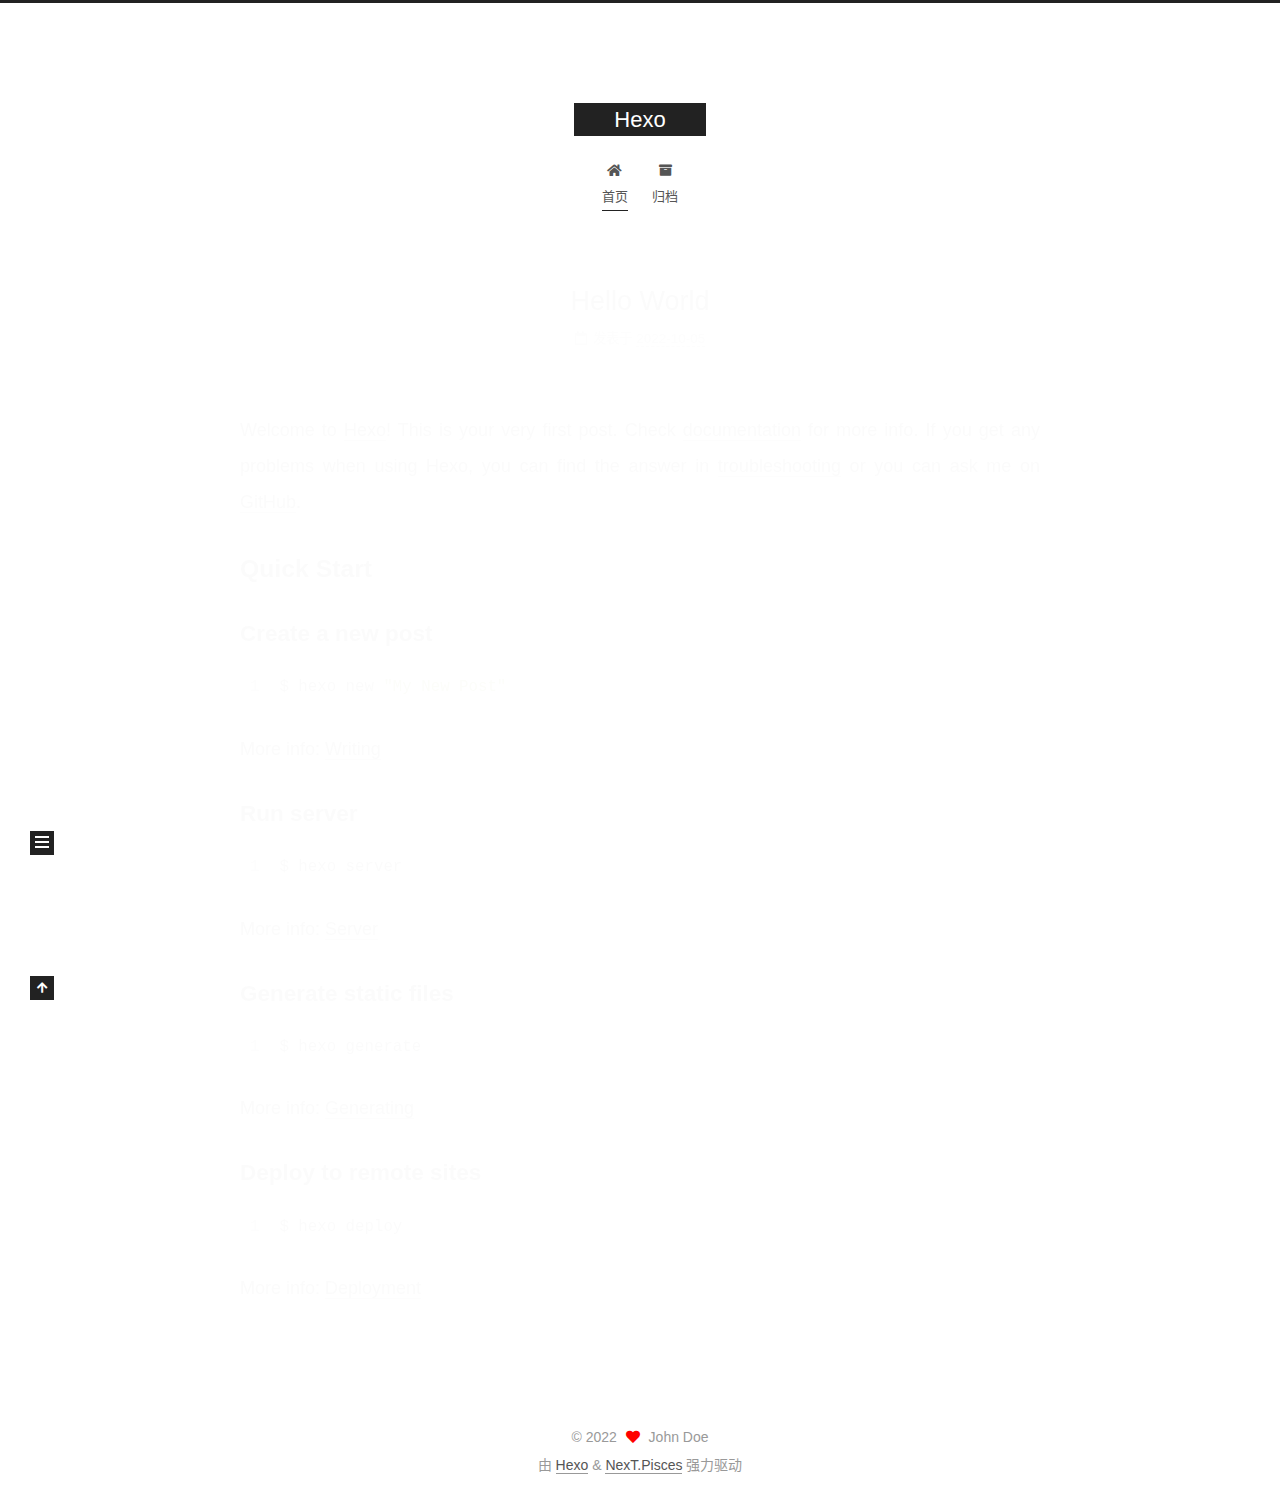
==== commit bcd215ce: "Site updated: 2022-10-05 23:08:19" ====
--- a/index.html
+++ b/index.html
@@ -1,5 +1,5 @@
 <!DOCTYPE html>
-<html lang="en">
+<html lang="zh-CN">
 <head>
   <meta charset="UTF-8">
 <meta name="viewport" content="width=device-width, initial-scale=1, maximum-scale=2">
@@ -17,14 +17,14 @@
 
 <script id="hexo-configurations">
     var NexT = window.NexT || {};
-    var CONFIG = {"hostname":"example.com","root":"/","scheme":"Muse","version":"7.8.0","exturl":false,"sidebar":{"position":"left","display":"post","padding":18,"offset":12,"onmobile":false},"copycode":{"enable":false,"show_result":false,"style":null},"back2top":{"enable":true,"sidebar":false,"scrollpercent":false},"bookmark":{"enable":false,"color":"#222","save":"auto"},"fancybox":false,"mediumzoom":false,"lazyload":false,"pangu":false,"comments":{"style":"tabs","active":null,"storage":true,"lazyload":false,"nav":null},"algolia":{"hits":{"per_page":10},"labels":{"input_placeholder":"Search for Posts","hits_empty":"We didn't find any results for the search: ${query}","hits_stats":"${hits} results found in ${time} ms"}},"localsearch":{"enable":false,"trigger":"auto","top_n_per_article":1,"unescape":false,"preload":false},"motion":{"enable":true,"async":false,"transition":{"post_block":"fadeIn","post_header":"slideDownIn","post_body":"slideDownIn","coll_header":"slideLeftIn","sidebar":"slideUpIn"}}};
+    var CONFIG = {"hostname":"example.com","root":"/","scheme":"Pisces","version":"7.8.0","exturl":false,"sidebar":{"position":"left","display":"post","padding":18,"offset":12,"onmobile":false},"copycode":{"enable":false,"show_result":false,"style":null},"back2top":{"enable":true,"sidebar":false,"scrollpercent":false},"bookmark":{"enable":false,"color":"#222","save":"auto"},"fancybox":false,"mediumzoom":false,"lazyload":false,"pangu":false,"comments":{"style":"tabs","active":null,"storage":true,"lazyload":false,"nav":null},"algolia":{"hits":{"per_page":10},"labels":{"input_placeholder":"Search for Posts","hits_empty":"We didn't find any results for the search: ${query}","hits_stats":"${hits} results found in ${time} ms"}},"localsearch":{"enable":false,"trigger":"auto","top_n_per_article":1,"unescape":false,"preload":false},"motion":{"enable":true,"async":false,"transition":{"post_block":"fadeIn","post_header":"slideDownIn","post_body":"slideDownIn","coll_header":"slideLeftIn","sidebar":"slideUpIn"}}};
   </script>
 
   <meta property="og:type" content="website">
 <meta property="og:title" content="Hexo">
 <meta property="og:url" content="http://example.com/index.html">
 <meta property="og:site_name" content="Hexo">
-<meta property="og:locale" content="en_US">
+<meta property="og:locale" content="zh_CN">
 <meta property="article:author" content="John Doe">
 <meta name="twitter:card" content="summary">
 
@@ -37,7 +37,7 @@
     sidebar: "",
     isHome : true,
     isPost : false,
-    lang   : 'en'
+    lang   : 'zh-CN'
   };
 </script>
 
@@ -81,7 +81,7 @@
     <header class="header" itemscope itemtype="http://schema.org/WPHeader">
       <div class="header-inner"><div class="site-brand-container">
   <div class="site-nav-toggle">
-    <div class="toggle" aria-label="Toggle navigation bar">
+    <div class="toggle" aria-label="切换导航栏">
       <span class="toggle-line toggle-line-first"></span>
       <span class="toggle-line toggle-line-middle"></span>
       <span class="toggle-line toggle-line-last"></span>
@@ -110,12 +110,12 @@
   <ul id="menu" class="main-menu menu">
         <li class="menu-item menu-item-home">
 
-    <a href="/" rel="section"><i class="fa fa-home fa-fw"></i>Home</a>
+    <a href="/" rel="section"><i class="fa fa-home fa-fw"></i>首页</a>
 
   </li>
         <li class="menu-item menu-item-archives">
 
-    <a href="/archives/" rel="section"><i class="fa fa-archive fa-fw"></i>Archives</a>
+    <a href="/archives/" rel="section"><i class="fa fa-archive fa-fw"></i>归档</a>
 
   </li>
   </ul>
@@ -144,7 +144,7 @@
       
   
   
-  <article itemscope itemtype="http://schema.org/Article" class="post-block" lang="en">
+  <article itemscope itemtype="http://schema.org/Article" class="post-block" lang="zh-CN">
     <link itemprop="mainEntityOfPage" href="http://example.com/2022/10/05/hello-world/">
 
     <span hidden itemprop="author" itemscope itemtype="http://schema.org/Person">
@@ -167,9 +167,9 @@
               <span class="post-meta-item-icon">
                 <i class="far fa-calendar"></i>
               </span>
-              <span class="post-meta-item-text">Posted on</span>
-
-              <time title="Created: 2022-10-05 21:04:24" itemprop="dateCreated datePublished" datetime="2022-10-05T21:04:24+09:00">2022-10-05</time>
+              <span class="post-meta-item-text">发表于</span>
+
+              <time title="创建时间：2022-10-05 21:04:24" itemprop="dateCreated datePublished" datetime="2022-10-05T21:04:24+09:00">2022-10-05</time>
             </span>
 
           
@@ -255,10 +255,10 @@
 
       <ul class="sidebar-nav motion-element">
         <li class="sidebar-nav-toc">
-          Table of Contents
+          文章目录
         </li>
         <li class="sidebar-nav-overview">
-          Overview
+          站点概览
         </li>
       </ul>
 
@@ -278,7 +278,7 @@
           <a href="/archives/">
         
           <span class="site-state-item-count">1</span>
-          <span class="site-state-item-name">posts</span>
+          <span class="site-state-item-name">日志</span>
         </a>
       </div>
   </nav>
@@ -311,7 +311,7 @@
   </span>
   <span class="author" itemprop="copyrightHolder">John Doe</span>
 </div>
-  <div class="powered-by">Powered by <a href="https://hexo.io/" class="theme-link" rel="noopener" target="_blank">Hexo</a> & <a href="https://muse.theme-next.org/" class="theme-link" rel="noopener" target="_blank">NexT.Muse</a>
+  <div class="powered-by">由 <a href="https://hexo.io/" class="theme-link" rel="noopener" target="_blank">Hexo</a> & <a href="https://pisces.theme-next.org/" class="theme-link" rel="noopener" target="_blank">NexT.Pisces</a> 强力驱动
   </div>
 
         
@@ -337,7 +337,7 @@
 <script src="/js/motion.js"></script>
 
 
-<script src="/js/schemes/muse.js"></script>
+<script src="/js/schemes/pisces.js"></script>
 
 
 <script src="/js/next-boot.js"></script>
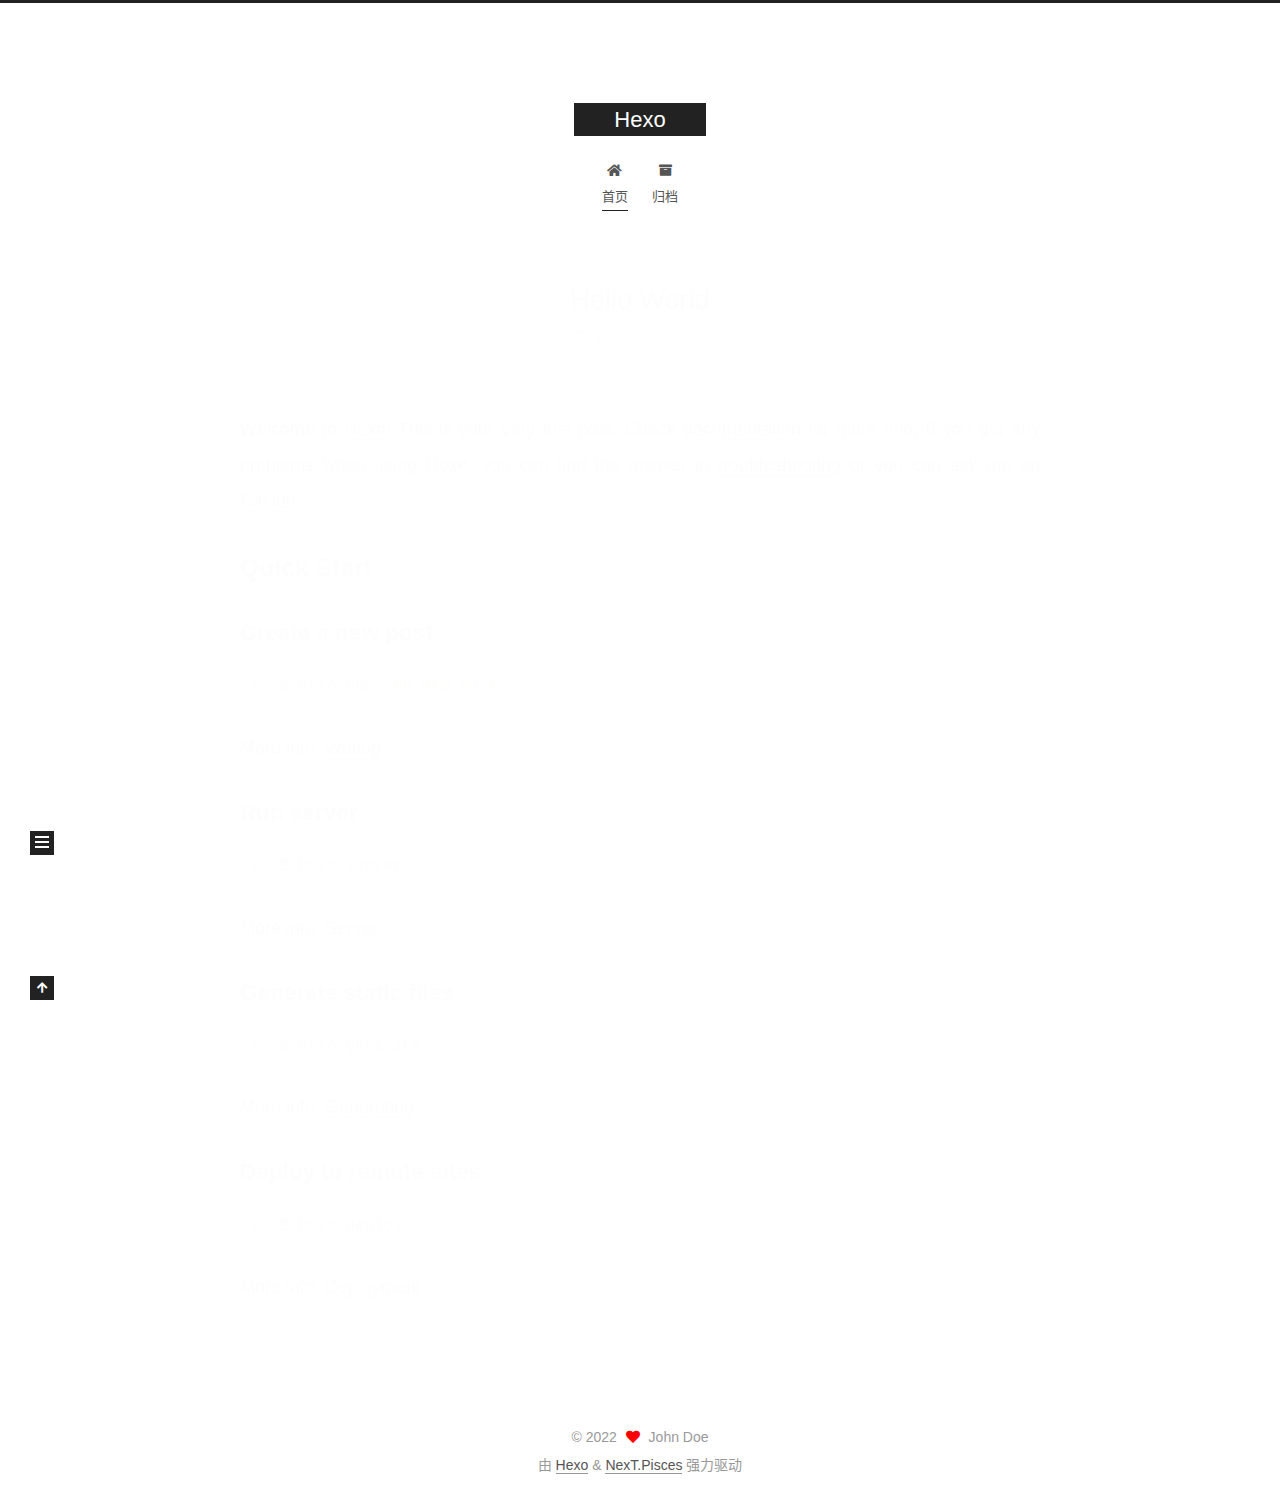
==== commit 04d075a1: "Site updated: 2022-10-05 23:42:49" ====
--- a/index.html
+++ b/index.html
@@ -13,7 +13,7 @@
 <link rel="stylesheet" href="/css/main.css">
 
 
-<link rel="stylesheet" href="/lib/font-awesome/css/all.min.css">
+<link rel="stylesheet" href="/xxw/font-awesome/css/all.min.css">
 
 <script id="hexo-configurations">
     var NexT = window.NexT || {};
@@ -328,9 +328,9 @@
   </div>
 
   
-  <script src="/lib/anime.min.js"></script>
-  <script src="/lib/velocity/velocity.min.js"></script>
-  <script src="/lib/velocity/velocity.ui.min.js"></script>
+  <script src="/xxw/anime.min.js"></script>
+  <script src="/xxw/velocity/velocity.min.js"></script>
+  <script src="/xxw/velocity/velocity.ui.min.js"></script>
 
 <script src="/js/utils.js"></script>
 
--- a/xxw/font-awesome/css/all.min.css
+++ b/xxw/font-awesome/css/all.min.css
@@ -0,0 +1,5 @@
+/*!
+ * Font Awesome Free 5.13.0 by @fontawesome - https://fontawesome.com
+ * License - https://fontawesome.com/license/free (Icons: CC BY 4.0, Fonts: SIL OFL 1.1, Code: MIT License)
+ */
+.fa,.fab,.fad,.fal,.far,.fas{-moz-osx-font-smoothing:grayscale;-webkit-font-smoothing:antialiased;display:inline-block;font-style:normal;font-variant:normal;text-rendering:auto;line-height:1}.fa-lg{font-size:1.33333em;line-height:.75em;vertical-align:-.0667em}.fa-xs{font-size:.75em}.fa-sm{font-size:.875em}.fa-1x{font-size:1em}.fa-2x{font-size:2em}.fa-3x{font-size:3em}.fa-4x{font-size:4em}.fa-5x{font-size:5em}.fa-6x{font-size:6em}.fa-7x{font-size:7em}.fa-8x{font-size:8em}.fa-9x{font-size:9em}.fa-10x{font-size:10em}.fa-fw{text-align:center;width:1.25em}.fa-ul{list-style-type:none;margin-left:2.5em;padding-left:0}.fa-ul>li{position:relative}.fa-li{left:-2em;position:absolute;text-align:center;width:2em;line-height:inherit}.fa-border{border:.08em solid #eee;border-radius:.1em;padding:.2em .25em .15em}.fa-pull-left{float:left}.fa-pull-right{float:right}.fa.fa-pull-left,.fab.fa-pull-left,.fal.fa-pull-left,.far.fa-pull-left,.fas.fa-pull-left{margin-right:.3em}.fa.fa-pull-right,.fab.fa-pull-right,.fal.fa-pull-right,.far.fa-pull-right,.fas.fa-pull-right{margin-left:.3em}.fa-spin{-webkit-animation:fa-spin 2s linear infinite;animation:fa-spin 2s linear infinite}.fa-pulse{-webkit-animation:fa-spin 1s steps(8) infinite;animation:fa-spin 1s steps(8) infinite}@-webkit-keyframes fa-spin{0%{-webkit-transform:rotate(0deg);transform:rotate(0deg)}to{-webkit-transform:rotate(1turn);transform:rotate(1turn)}}@keyframes fa-spin{0%{-webkit-transform:rotate(0deg);transform:rotate(0deg)}to{-webkit-transform:rotate(1turn);transform:rotate(1turn)}}.fa-rotate-90{-ms-filter:"progid:DXImageTransform.Microsoft.BasicImage(rotation=1)";-webkit-transform:rotate(90deg);transform:rotate(90deg)}.fa-rotate-180{-ms-filter:"progid:DXImageTransform.Microsoft.BasicImage(rotation=2)";-webkit-transform:rotate(180deg);transform:rotate(180deg)}.fa-rotate-270{-ms-filter:"progid:DXImageTransform.Microsoft.BasicImage(rotation=3)";-webkit-transform:rotate(270deg);transform:rotate(270deg)}.fa-flip-horizontal{-ms-filter:"progid:DXImageTransform.Microsoft.BasicImage(rotation=0, mirror=1)";-webkit-transform:scaleX(-1);transform:scaleX(-1)}.fa-flip-vertical{-webkit-transform:scaleY(-1);transform:scaleY(-1)}.fa-flip-both,.fa-flip-horizontal.fa-flip-vertical,.fa-flip-vertical{-ms-filter:"progid:DXImageTransform.Microsoft.BasicImage(rotation=2, mirror=1)"}.fa-flip-both,.fa-flip-horizontal.fa-flip-vertical{-webkit-transform:scale(-1);transform:scale(-1)}:root .fa-flip-both,:root .fa-flip-horizontal,:root .fa-flip-vertical,:root .fa-rotate-90,:root .fa-rotate-180,:root .fa-rotate-270{-webkit-filter:none;filter:none}.fa-stack{display:inline-block;height:2em;line-height:2em;position:relative;vertical-align:middle;width:2.5em}.fa-stack-1x,.fa-stack-2x{left:0;position:absolute;text-align:center;width:100%}.fa-stack-1x{line-height:inherit}.fa-stack-2x{font-size:2em}.fa-inverse{color:#fff}.fa-500px:before{content:"\f26e"}.fa-accessible-icon:before{content:"\f368"}.fa-accusoft:before{content:"\f369"}.fa-acquisitions-incorporated:before{content:"\f6af"}.fa-ad:before{content:"\f641"}.fa-address-book:before{content:"\f2b9"}.fa-address-card:before{content:"\f2bb"}.fa-adjust:before{content:"\f042"}.fa-adn:before{content:"\f170"}.fa-adobe:before{content:"\f778"}.fa-adversal:before{content:"\f36a"}.fa-affiliatetheme:before{content:"\f36b"}.fa-air-freshener:before{content:"\f5d0"}.fa-airbnb:before{content:"\f834"}.fa-algolia:before{content:"\f36c"}.fa-align-center:before{content:"\f037"}.fa-align-justify:before{content:"\f039"}.fa-align-left:before{content:"\f036"}.fa-align-right:before{content:"\f038"}.fa-alipay:before{content:"\f642"}.fa-allergies:before{content:"\f461"}.fa-amazon:before{content:"\f270"}.fa-amazon-pay:before{content:"\f42c"}.fa-ambulance:before{content:"\f0f9"}.fa-american-sign-language-interpreting:before{content:"\f2a3"}.fa-amilia:before{content:"\f36d"}.fa-anchor:before{content:"\f13d"}.fa-android:before{content:"\f17b"}.fa-angellist:before{content:"\f209"}.fa-angle-double-down:before{content:"\f103"}.fa-angle-double-left:before{content:"\f100"}.fa-angle-double-right:before{content:"\f101"}.fa-angle-double-up:before{content:"\f102"}.fa-angle-down:before{content:"\f107"}.fa-angle-left:before{content:"\f104"}.fa-angle-right:before{content:"\f105"}.fa-angle-up:before{content:"\f106"}.fa-angry:before{content:"\f556"}.fa-angrycreative:before{content:"\f36e"}.fa-angular:before{content:"\f420"}.fa-ankh:before{content:"\f644"}.fa-app-store:before{content:"\f36f"}.fa-app-store-ios:before{content:"\f370"}.fa-apper:before{content:"\f371"}.fa-apple:before{content:"\f179"}.fa-apple-alt:before{content:"\f5d1"}.fa-apple-pay:before{content:"\f415"}.fa-archive:before{content:"\f187"}.fa-archway:before{content:"\f557"}.fa-arrow-alt-circle-down:before{content:"\f358"}.fa-arrow-alt-circle-left:before{content:"\f359"}.fa-arrow-alt-circle-right:before{content:"\f35a"}.fa-arrow-alt-circle-up:before{content:"\f35b"}.fa-arrow-circle-down:before{content:"\f0ab"}.fa-arrow-circle-left:before{content:"\f0a8"}.fa-arrow-circle-right:before{content:"\f0a9"}.fa-arrow-circle-up:before{content:"\f0aa"}.fa-arrow-down:before{content:"\f063"}.fa-arrow-left:before{content:"\f060"}.fa-arrow-right:before{content:"\f061"}.fa-arrow-up:before{content:"\f062"}.fa-arrows-alt:before{content:"\f0b2"}.fa-arrows-alt-h:before{content:"\f337"}.fa-arrows-alt-v:before{content:"\f338"}.fa-artstation:before{content:"\f77a"}.fa-assistive-listening-systems:before{content:"\f2a2"}.fa-asterisk:before{content:"\f069"}.fa-asymmetrik:before{content:"\f372"}.fa-at:before{content:"\f1fa"}.fa-atlas:before{content:"\f558"}.fa-atlassian:before{content:"\f77b"}.fa-atom:before{content:"\f5d2"}.fa-audible:before{content:"\f373"}.fa-audio-description:before{content:"\f29e"}.fa-autoprefixer:before{content:"\f41c"}.fa-avianex:before{content:"\f374"}.fa-aviato:before{content:"\f421"}.fa-award:before{content:"\f559"}.fa-aws:before{content:"\f375"}.fa-baby:before{content:"\f77c"}.fa-baby-carriage:before{content:"\f77d"}.fa-backspace:before{content:"\f55a"}.fa-backward:before{content:"\f04a"}.fa-bacon:before{content:"\f7e5"}.fa-bahai:before{content:"\f666"}.fa-balance-scale:before{content:"\f24e"}.fa-balance-scale-left:before{content:"\f515"}.fa-balance-scale-right:before{content:"\f516"}.fa-ban:before{content:"\f05e"}.fa-band-aid:before{content:"\f462"}.fa-bandcamp:before{content:"\f2d5"}.fa-barcode:before{content:"\f02a"}.fa-bars:before{content:"\f0c9"}.fa-baseball-ball:before{content:"\f433"}.fa-basketball-ball:before{content:"\f434"}.fa-bath:before{content:"\f2cd"}.fa-battery-empty:before{content:"\f244"}.fa-battery-full:before{content:"\f240"}.fa-battery-half:before{content:"\f242"}.fa-battery-quarter:before{content:"\f243"}.fa-battery-three-quarters:before{content:"\f241"}.fa-battle-net:before{content:"\f835"}.fa-bed:before{content:"\f236"}.fa-beer:before{content:"\f0fc"}.fa-behance:before{content:"\f1b4"}.fa-behance-square:before{content:"\f1b5"}.fa-bell:before{content:"\f0f3"}.fa-bell-slash:before{content:"\f1f6"}.fa-bezier-curve:before{content:"\f55b"}.fa-bible:before{content:"\f647"}.fa-bicycle:before{content:"\f206"}.fa-biking:before{content:"\f84a"}.fa-bimobject:before{content:"\f378"}.fa-binoculars:before{content:"\f1e5"}.fa-biohazard:before{content:"\f780"}.fa-birthday-cake:before{content:"\f1fd"}.fa-bitbucket:before{content:"\f171"}.fa-bitcoin:before{content:"\f379"}.fa-bity:before{content:"\f37a"}.fa-black-tie:before{content:"\f27e"}.fa-blackberry:before{content:"\f37b"}.fa-blender:before{content:"\f517"}.fa-blender-phone:before{content:"\f6b6"}.fa-blind:before{content:"\f29d"}.fa-blog:before{content:"\f781"}.fa-blogger:before{content:"\f37c"}.fa-blogger-b:before{content:"\f37d"}.fa-bluetooth:before{content:"\f293"}.fa-bluetooth-b:before{content:"\f294"}.fa-bold:before{content:"\f032"}.fa-bolt:before{content:"\f0e7"}.fa-bomb:before{content:"\f1e2"}.fa-bone:before{content:"\f5d7"}.fa-bong:before{content:"\f55c"}.fa-book:before{content:"\f02d"}.fa-book-dead:before{content:"\f6b7"}.fa-book-medical:before{content:"\f7e6"}.fa-book-open:before{content:"\f518"}.fa-book-reader:before{content:"\f5da"}.fa-bookmark:before{content:"\f02e"}.fa-bootstrap:before{content:"\f836"}.fa-border-all:before{content:"\f84c"}.fa-border-none:before{content:"\f850"}.fa-border-style:before{content:"\f853"}.fa-bowling-ball:before{content:"\f436"}.fa-box:before{content:"\f466"}.fa-box-open:before{content:"\f49e"}.fa-box-tissue:before{content:"\f95b"}.fa-boxes:before{content:"\f468"}.fa-braille:before{content:"\f2a1"}.fa-brain:before{content:"\f5dc"}.fa-bread-slice:before{content:"\f7ec"}.fa-briefcase:before{content:"\f0b1"}.fa-briefcase-medical:before{content:"\f469"}.fa-broadcast-tower:before{content:"\f519"}.fa-broom:before{content:"\f51a"}.fa-brush:before{content:"\f55d"}.fa-btc:before{content:"\f15a"}.fa-buffer:before{content:"\f837"}.fa-bug:before{content:"\f188"}.fa-building:before{content:"\f1ad"}.fa-bullhorn:before{content:"\f0a1"}.fa-bullseye:before{content:"\f140"}.fa-burn:before{content:"\f46a"}.fa-buromobelexperte:before{content:"\f37f"}.fa-bus:before{content:"\f207"}.fa-bus-alt:before{content:"\f55e"}.fa-business-time:before{content:"\f64a"}.fa-buy-n-large:before{content:"\f8a6"}.fa-buysellads:before{content:"\f20d"}.fa-calculator:before{content:"\f1ec"}.fa-calendar:before{content:"\f133"}.fa-calendar-alt:before{content:"\f073"}.fa-calendar-check:before{content:"\f274"}.fa-calendar-day:before{content:"\f783"}.fa-calendar-minus:before{content:"\f272"}.fa-calendar-plus:before{content:"\f271"}.fa-calendar-times:before{content:"\f273"}.fa-calendar-week:before{content:"\f784"}.fa-camera:before{content:"\f030"}.fa-camera-retro:before{content:"\f083"}.fa-campground:before{content:"\f6bb"}.fa-canadian-maple-leaf:before{content:"\f785"}.fa-candy-cane:before{content:"\f786"}.fa-cannabis:before{content:"\f55f"}.fa-capsules:before{content:"\f46b"}.fa-car:before{content:"\f1b9"}.fa-car-alt:before{content:"\f5de"}.fa-car-battery:before{content:"\f5df"}.fa-car-crash:before{content:"\f5e1"}.fa-car-side:before{content:"\f5e4"}.fa-caravan:before{content:"\f8ff"}.fa-caret-down:before{content:"\f0d7"}.fa-caret-left:before{content:"\f0d9"}.fa-caret-right:before{content:"\f0da"}.fa-caret-square-down:before{content:"\f150"}.fa-caret-square-left:before{content:"\f191"}.fa-caret-square-right:before{content:"\f152"}.fa-caret-square-up:before{content:"\f151"}.fa-caret-up:before{content:"\f0d8"}.fa-carrot:before{content:"\f787"}.fa-cart-arrow-down:before{content:"\f218"}.fa-cart-plus:before{content:"\f217"}.fa-cash-register:before{content:"\f788"}.fa-cat:before{content:"\f6be"}.fa-cc-amazon-pay:before{content:"\f42d"}.fa-cc-amex:before{content:"\f1f3"}.fa-cc-apple-pay:before{content:"\f416"}.fa-cc-diners-club:before{content:"\f24c"}.fa-cc-discover:before{content:"\f1f2"}.fa-cc-jcb:before{content:"\f24b"}.fa-cc-mastercard:before{content:"\f1f1"}.fa-cc-paypal:before{content:"\f1f4"}.fa-cc-stripe:before{content:"\f1f5"}.fa-cc-visa:before{content:"\f1f0"}.fa-centercode:before{content:"\f380"}.fa-centos:before{content:"\f789"}.fa-certificate:before{content:"\f0a3"}.fa-chair:before{content:"\f6c0"}.fa-chalkboard:before{content:"\f51b"}.fa-chalkboard-teacher:before{content:"\f51c"}.fa-charging-station:before{content:"\f5e7"}.fa-chart-area:before{content:"\f1fe"}.fa-chart-bar:before{content:"\f080"}.fa-chart-line:before{content:"\f201"}.fa-chart-pie:before{content:"\f200"}.fa-check:before{content:"\f00c"}.fa-check-circle:before{content:"\f058"}.fa-check-double:before{content:"\f560"}.fa-check-square:before{content:"\f14a"}.fa-cheese:before{content:"\f7ef"}.fa-chess:before{content:"\f439"}.fa-chess-bishop:before{content:"\f43a"}.fa-chess-board:before{content:"\f43c"}.fa-chess-king:before{content:"\f43f"}.fa-chess-knight:before{content:"\f441"}.fa-chess-pawn:before{content:"\f443"}.fa-chess-queen:before{content:"\f445"}.fa-chess-rook:before{content:"\f447"}.fa-chevron-circle-down:before{content:"\f13a"}.fa-chevron-circle-left:before{content:"\f137"}.fa-chevron-circle-right:before{content:"\f138"}.fa-chevron-circle-up:before{content:"\f139"}.fa-chevron-down:before{content:"\f078"}.fa-chevron-left:before{content:"\f053"}.fa-chevron-right:before{content:"\f054"}.fa-chevron-up:before{content:"\f077"}.fa-child:before{content:"\f1ae"}.fa-chrome:before{content:"\f268"}.fa-chromecast:before{content:"\f838"}.fa-church:before{content:"\f51d"}.fa-circle:before{content:"\f111"}.fa-circle-notch:before{content:"\f1ce"}.fa-city:before{content:"\f64f"}.fa-clinic-medical:before{content:"\f7f2"}.fa-clipboard:before{content:"\f328"}.fa-clipboard-check:before{content:"\f46c"}.fa-clipboard-list:before{content:"\f46d"}.fa-clock:before{content:"\f017"}.fa-clone:before{content:"\f24d"}.fa-closed-captioning:before{content:"\f20a"}.fa-cloud:before{content:"\f0c2"}.fa-cloud-download-alt:before{content:"\f381"}.fa-cloud-meatball:before{content:"\f73b"}.fa-cloud-moon:before{content:"\f6c3"}.fa-cloud-moon-rain:before{content:"\f73c"}.fa-cloud-rain:before{content:"\f73d"}.fa-cloud-showers-heavy:before{content:"\f740"}.fa-cloud-sun:before{content:"\f6c4"}.fa-cloud-sun-rain:before{content:"\f743"}.fa-cloud-upload-alt:before{content:"\f382"}.fa-cloudscale:before{content:"\f383"}.fa-cloudsmith:before{content:"\f384"}.fa-cloudversify:before{content:"\f385"}.fa-cocktail:before{content:"\f561"}.fa-code:before{content:"\f121"}.fa-code-branch:before{content:"\f126"}.fa-codepen:before{content:"\f1cb"}.fa-codiepie:before{content:"\f284"}.fa-coffee:before{content:"\f0f4"}.fa-cog:before{content:"\f013"}.fa-cogs:before{content:"\f085"}.fa-coins:before{content:"\f51e"}.fa-columns:before{content:"\f0db"}.fa-comment:before{content:"\f075"}.fa-comment-alt:before{content:"\f27a"}.fa-comment-dollar:before{content:"\f651"}.fa-comment-dots:before{content:"\f4ad"}.fa-comment-medical:before{content:"\f7f5"}.fa-comment-slash:before{content:"\f4b3"}.fa-comments:before{content:"\f086"}.fa-comments-dollar:before{content:"\f653"}.fa-compact-disc:before{content:"\f51f"}.fa-compass:before{content:"\f14e"}.fa-compress:before{content:"\f066"}.fa-compress-alt:before{content:"\f422"}.fa-compress-arrows-alt:before{content:"\f78c"}.fa-concierge-bell:before{content:"\f562"}.fa-confluence:before{content:"\f78d"}.fa-connectdevelop:before{content:"\f20e"}.fa-contao:before{content:"\f26d"}.fa-cookie:before{content:"\f563"}.fa-cookie-bite:before{content:"\f564"}.fa-copy:before{content:"\f0c5"}.fa-copyright:before{content:"\f1f9"}.fa-cotton-bureau:before{content:"\f89e"}.fa-couch:before{content:"\f4b8"}.fa-cpanel:before{content:"\f388"}.fa-creative-commons:before{content:"\f25e"}.fa-creative-commons-by:before{content:"\f4e7"}.fa-creative-commons-nc:before{content:"\f4e8"}.fa-creative-commons-nc-eu:before{content:"\f4e9"}.fa-creative-commons-nc-jp:before{content:"\f4ea"}.fa-creative-commons-nd:before{content:"\f4eb"}.fa-creative-commons-pd:before{content:"\f4ec"}.fa-creative-commons-pd-alt:before{content:"\f4ed"}.fa-creative-commons-remix:before{content:"\f4ee"}.fa-creative-commons-sa:before{content:"\f4ef"}.fa-creative-commons-sampling:before{content:"\f4f0"}.fa-creative-commons-sampling-plus:before{content:"\f4f1"}.fa-creative-commons-share:before{content:"\f4f2"}.fa-creative-commons-zero:before{content:"\f4f3"}.fa-credit-card:before{content:"\f09d"}.fa-critical-role:before{content:"\f6c9"}.fa-crop:before{content:"\f125"}.fa-crop-alt:before{content:"\f565"}.fa-cross:before{content:"\f654"}.fa-crosshairs:before{content:"\f05b"}.fa-crow:before{content:"\f520"}.fa-crown:before{content:"\f521"}.fa-crutch:before{content:"\f7f7"}.fa-css3:before{content:"\f13c"}.fa-css3-alt:before{content:"\f38b"}.fa-cube:before{content:"\f1b2"}.fa-cubes:before{content:"\f1b3"}.fa-cut:before{content:"\f0c4"}.fa-cuttlefish:before{content:"\f38c"}.fa-d-and-d:before{content:"\f38d"}.fa-d-and-d-beyond:before{content:"\f6ca"}.fa-dailymotion:before{content:"\f952"}.fa-dashcube:before{content:"\f210"}.fa-database:before{content:"\f1c0"}.fa-deaf:before{content:"\f2a4"}.fa-delicious:before{content:"\f1a5"}.fa-democrat:before{content:"\f747"}.fa-deploydog:before{content:"\f38e"}.fa-deskpro:before{content:"\f38f"}.fa-desktop:before{content:"\f108"}.fa-dev:before{content:"\f6cc"}.fa-deviantart:before{content:"\f1bd"}.fa-dharmachakra:before{content:"\f655"}.fa-dhl:before{content:"\f790"}.fa-diagnoses:before{content:"\f470"}.fa-diaspora:before{content:"\f791"}.fa-dice:before{content:"\f522"}.fa-dice-d20:before{content:"\f6cf"}.fa-dice-d6:before{content:"\f6d1"}.fa-dice-five:before{content:"\f523"}.fa-dice-four:before{content:"\f524"}.fa-dice-one:before{content:"\f525"}.fa-dice-six:before{content:"\f526"}.fa-dice-three:before{content:"\f527"}.fa-dice-two:before{content:"\f528"}.fa-digg:before{content:"\f1a6"}.fa-digital-ocean:before{content:"\f391"}.fa-digital-tachograph:before{content:"\f566"}.fa-directions:before{content:"\f5eb"}.fa-discord:before{content:"\f392"}.fa-discourse:before{content:"\f393"}.fa-disease:before{content:"\f7fa"}.fa-divide:before{content:"\f529"}.fa-dizzy:before{content:"\f567"}.fa-dna:before{content:"\f471"}.fa-dochub:before{content:"\f394"}.fa-docker:before{content:"\f395"}.fa-dog:before{content:"\f6d3"}.fa-dollar-sign:before{content:"\f155"}.fa-dolly:before{content:"\f472"}.fa-dolly-flatbed:before{content:"\f474"}.fa-donate:before{content:"\f4b9"}.fa-door-closed:before{content:"\f52a"}.fa-door-open:before{content:"\f52b"}.fa-dot-circle:before{content:"\f192"}.fa-dove:before{content:"\f4ba"}.fa-download:before{content:"\f019"}.fa-draft2digital:before{content:"\f396"}.fa-drafting-compass:before{content:"\f568"}.fa-dragon:before{content:"\f6d5"}.fa-draw-polygon:before{content:"\f5ee"}.fa-dribbble:before{content:"\f17d"}.fa-dribbble-square:before{content:"\f397"}.fa-dropbox:before{content:"\f16b"}.fa-drum:before{content:"\f569"}.fa-drum-steelpan:before{content:"\f56a"}.fa-drumstick-bite:before{content:"\f6d7"}.fa-drupal:before{content:"\f1a9"}.fa-dumbbell:before{content:"\f44b"}.fa-dumpster:before{content:"\f793"}.fa-dumpster-fire:before{content:"\f794"}.fa-dungeon:before{content:"\f6d9"}.fa-dyalog:before{content:"\f399"}.fa-earlybirds:before{content:"\f39a"}.fa-ebay:before{content:"\f4f4"}.fa-edge:before{content:"\f282"}.fa-edit:before{content:"\f044"}.fa-egg:before{content:"\f7fb"}.fa-eject:before{content:"\f052"}.fa-elementor:before{content:"\f430"}.fa-ellipsis-h:before{content:"\f141"}.fa-ellipsis-v:before{content:"\f142"}.fa-ello:before{content:"\f5f1"}.fa-ember:before{content:"\f423"}.fa-empire:before{content:"\f1d1"}.fa-envelope:before{content:"\f0e0"}.fa-envelope-open:before{content:"\f2b6"}.fa-envelope-open-text:before{content:"\f658"}.fa-envelope-square:before{content:"\f199"}.fa-envira:before{content:"\f299"}.fa-equals:before{content:"\f52c"}.fa-eraser:before{content:"\f12d"}.fa-erlang:before{content:"\f39d"}.fa-ethereum:before{content:"\f42e"}.fa-ethernet:before{content:"\f796"}.fa-etsy:before{content:"\f2d7"}.fa-euro-sign:before{content:"\f153"}.fa-evernote:before{content:"\f839"}.fa-exchange-alt:before{content:"\f362"}.fa-exclamation:before{content:"\f12a"}.fa-exclamation-circle:before{content:"\f06a"}.fa-exclamation-triangle:before{content:"\f071"}.fa-expand:before{content:"\f065"}.fa-expand-alt:before{content:"\f424"}.fa-expand-arrows-alt:before{content:"\f31e"}.fa-expeditedssl:before{content:"\f23e"}.fa-external-link-alt:before{content:"\f35d"}.fa-external-link-square-alt:before{content:"\f360"}.fa-eye:before{content:"\f06e"}.fa-eye-dropper:before{content:"\f1fb"}.fa-eye-slash:before{content:"\f070"}.fa-facebook:before{content:"\f09a"}.fa-facebook-f:before{content:"\f39e"}.fa-facebook-messenger:before{content:"\f39f"}.fa-facebook-square:before{content:"\f082"}.fa-fan:before{content:"\f863"}.fa-fantasy-flight-games:before{content:"\f6dc"}.fa-fast-backward:before{content:"\f049"}.fa-fast-forward:before{content:"\f050"}.fa-faucet:before{content:"\f905"}.fa-fax:before{content:"\f1ac"}.fa-feather:before{content:"\f52d"}.fa-feather-alt:before{content:"\f56b"}.fa-fedex:before{content:"\f797"}.fa-fedora:before{content:"\f798"}.fa-female:before{content:"\f182"}.fa-fighter-jet:before{content:"\f0fb"}.fa-figma:before{content:"\f799"}.fa-file:before{content:"\f15b"}.fa-file-alt:before{content:"\f15c"}.fa-file-archive:before{content:"\f1c6"}.fa-file-audio:before{content:"\f1c7"}.fa-file-code:before{content:"\f1c9"}.fa-file-contract:before{content:"\f56c"}.fa-file-csv:before{content:"\f6dd"}.fa-file-download:before{content:"\f56d"}.fa-file-excel:before{content:"\f1c3"}.fa-file-export:before{content:"\f56e"}.fa-file-image:before{content:"\f1c5"}.fa-file-import:before{content:"\f56f"}.fa-file-invoice:before{content:"\f570"}.fa-file-invoice-dollar:before{content:"\f571"}.fa-file-medical:before{content:"\f477"}.fa-file-medical-alt:before{content:"\f478"}.fa-file-pdf:before{content:"\f1c1"}.fa-file-powerpoint:before{content:"\f1c4"}.fa-file-prescription:before{content:"\f572"}.fa-file-signature:before{content:"\f573"}.fa-file-upload:before{content:"\f574"}.fa-file-video:before{content:"\f1c8"}.fa-file-word:before{content:"\f1c2"}.fa-fill:before{content:"\f575"}.fa-fill-drip:before{content:"\f576"}.fa-film:before{content:"\f008"}.fa-filter:before{content:"\f0b0"}.fa-fingerprint:before{content:"\f577"}.fa-fire:before{content:"\f06d"}.fa-fire-alt:before{content:"\f7e4"}.fa-fire-extinguisher:before{content:"\f134"}.fa-firefox:before{content:"\f269"}.fa-firefox-browser:before{content:"\f907"}.fa-first-aid:before{content:"\f479"}.fa-first-order:before{content:"\f2b0"}.fa-first-order-alt:before{content:"\f50a"}.fa-firstdraft:before{content:"\f3a1"}.fa-fish:before{content:"\f578"}.fa-fist-raised:before{content:"\f6de"}.fa-flag:before{content:"\f024"}.fa-flag-checkered:before{content:"\f11e"}.fa-flag-usa:before{content:"\f74d"}.fa-flask:before{content:"\f0c3"}.fa-flickr:before{content:"\f16e"}.fa-flipboard:before{content:"\f44d"}.fa-flushed:before{content:"\f579"}.fa-fly:before{content:"\f417"}.fa-folder:before{content:"\f07b"}.fa-folder-minus:before{content:"\f65d"}.fa-folder-open:before{content:"\f07c"}.fa-folder-plus:before{content:"\f65e"}.fa-font:before{content:"\f031"}.fa-font-awesome:before{content:"\f2b4"}.fa-font-awesome-alt:before{content:"\f35c"}.fa-font-awesome-flag:before{content:"\f425"}.fa-font-awesome-logo-full:before{content:"\f4e6"}.fa-fonticons:before{content:"\f280"}.fa-fonticons-fi:before{content:"\f3a2"}.fa-football-ball:before{content:"\f44e"}.fa-fort-awesome:before{content:"\f286"}.fa-fort-awesome-alt:before{content:"\f3a3"}.fa-forumbee:before{content:"\f211"}.fa-forward:before{content:"\f04e"}.fa-foursquare:before{content:"\f180"}.fa-free-code-camp:before{content:"\f2c5"}.fa-freebsd:before{content:"\f3a4"}.fa-frog:before{content:"\f52e"}.fa-frown:before{content:"\f119"}.fa-frown-open:before{content:"\f57a"}.fa-fulcrum:before{content:"\f50b"}.fa-funnel-dollar:before{content:"\f662"}.fa-futbol:before{content:"\f1e3"}.fa-galactic-republic:before{content:"\f50c"}.fa-galactic-senate:before{content:"\f50d"}.fa-gamepad:before{content:"\f11b"}.fa-gas-pump:before{content:"\f52f"}.fa-gavel:before{content:"\f0e3"}.fa-gem:before{content:"\f3a5"}.fa-genderless:before{content:"\f22d"}.fa-get-pocket:before{content:"\f265"}.fa-gg:before{content:"\f260"}.fa-gg-circle:before{content:"\f261"}.fa-ghost:before{content:"\f6e2"}.fa-gift:before{content:"\f06b"}.fa-gifts:before{content:"\f79c"}.fa-git:before{content:"\f1d3"}.fa-git-alt:before{content:"\f841"}.fa-git-square:before{content:"\f1d2"}.fa-github:before{content:"\f09b"}.fa-github-alt:before{content:"\f113"}.fa-github-square:before{content:"\f092"}.fa-gitkraken:before{content:"\f3a6"}.fa-gitlab:before{content:"\f296"}.fa-gitter:before{content:"\f426"}.fa-glass-cheers:before{content:"\f79f"}.fa-glass-martini:before{content:"\f000"}.fa-glass-martini-alt:before{content:"\f57b"}.fa-glass-whiskey:before{content:"\f7a0"}.fa-glasses:before{content:"\f530"}.fa-glide:before{content:"\f2a5"}.fa-glide-g:before{content:"\f2a6"}.fa-globe:before{content:"\f0ac"}.fa-globe-africa:before{content:"\f57c"}.fa-globe-americas:before{content:"\f57d"}.fa-globe-asia:before{content:"\f57e"}.fa-globe-europe:before{content:"\f7a2"}.fa-gofore:before{content:"\f3a7"}.fa-golf-ball:before{content:"\f450"}.fa-goodreads:before{content:"\f3a8"}.fa-goodreads-g:before{content:"\f3a9"}.fa-google:before{content:"\f1a0"}.fa-google-drive:before{content:"\f3aa"}.fa-google-play:before{content:"\f3ab"}.fa-google-plus:before{content:"\f2b3"}.fa-google-plus-g:before{content:"\f0d5"}.fa-google-plus-square:before{content:"\f0d4"}.fa-google-wallet:before{content:"\f1ee"}.fa-gopuram:before{content:"\f664"}.fa-graduation-cap:before{content:"\f19d"}.fa-gratipay:before{content:"\f184"}.fa-grav:before{content:"\f2d6"}.fa-greater-than:before{content:"\f531"}.fa-greater-than-equal:before{content:"\f532"}.fa-grimace:before{content:"\f57f"}.fa-grin:before{content:"\f580"}.fa-grin-alt:before{content:"\f581"}.fa-grin-beam:before{content:"\f582"}.fa-grin-beam-sweat:before{content:"\f583"}.fa-grin-hearts:before{content:"\f584"}.fa-grin-squint:before{content:"\f585"}.fa-grin-squint-tears:before{content:"\f586"}.fa-grin-stars:before{content:"\f587"}.fa-grin-tears:before{content:"\f588"}.fa-grin-tongue:before{content:"\f589"}.fa-grin-tongue-squint:before{content:"\f58a"}.fa-grin-tongue-wink:before{content:"\f58b"}.fa-grin-wink:before{content:"\f58c"}.fa-grip-horizontal:before{content:"\f58d"}.fa-grip-lines:before{content:"\f7a4"}.fa-grip-lines-vertical:before{content:"\f7a5"}.fa-grip-vertical:before{content:"\f58e"}.fa-gripfire:before{content:"\f3ac"}.fa-grunt:before{content:"\f3ad"}.fa-guitar:before{content:"\f7a6"}.fa-gulp:before{content:"\f3ae"}.fa-h-square:before{content:"\f0fd"}.fa-hacker-news:before{content:"\f1d4"}.fa-hacker-news-square:before{content:"\f3af"}.fa-hackerrank:before{content:"\f5f7"}.fa-hamburger:before{content:"\f805"}.fa-hammer:before{content:"\f6e3"}.fa-hamsa:before{content:"\f665"}.fa-hand-holding:before{content:"\f4bd"}.fa-hand-holding-heart:before{content:"\f4be"}.fa-hand-holding-medical:before{content:"\f95c"}.fa-hand-holding-usd:before{content:"\f4c0"}.fa-hand-holding-water:before{content:"\f4c1"}.fa-hand-lizard:before{content:"\f258"}.fa-hand-middle-finger:before{content:"\f806"}.fa-hand-paper:before{content:"\f256"}.fa-hand-peace:before{content:"\f25b"}.fa-hand-point-down:before{content:"\f0a7"}.fa-hand-point-left:before{content:"\f0a5"}.fa-hand-point-right:before{content:"\f0a4"}.fa-hand-point-up:before{content:"\f0a6"}.fa-hand-pointer:before{content:"\f25a"}.fa-hand-rock:before{content:"\f255"}.fa-hand-scissors:before{content:"\f257"}.fa-hand-sparkles:before{content:"\f95d"}.fa-hand-spock:before{content:"\f259"}.fa-hands:before{content:"\f4c2"}.fa-hands-helping:before{content:"\f4c4"}.fa-hands-wash:before{content:"\f95e"}.fa-handshake:before{content:"\f2b5"}.fa-handshake-alt-slash:before{content:"\f95f"}.fa-handshake-slash:before{content:"\f960"}.fa-hanukiah:before{content:"\f6e6"}.fa-hard-hat:before{content:"\f807"}.fa-hashtag:before{content:"\f292"}.fa-hat-cowboy:before{content:"\f8c0"}.fa-hat-cowboy-side:before{content:"\f8c1"}.fa-hat-wizard:before{content:"\f6e8"}.fa-hdd:before{content:"\f0a0"}.fa-head-side-cough:before{content:"\f961"}.fa-head-side-cough-slash:before{content:"\f962"}.fa-head-side-mask:before{content:"\f963"}.fa-head-side-virus:before{content:"\f964"}.fa-heading:before{content:"\f1dc"}.fa-headphones:before{content:"\f025"}.fa-headphones-alt:before{content:"\f58f"}.fa-headset:before{content:"\f590"}.fa-heart:before{content:"\f004"}.fa-heart-broken:before{content:"\f7a9"}.fa-heartbeat:before{content:"\f21e"}.fa-helicopter:before{content:"\f533"}.fa-highlighter:before{content:"\f591"}.fa-hiking:before{content:"\f6ec"}.fa-hippo:before{content:"\f6ed"}.fa-hips:before{content:"\f452"}.fa-hire-a-helper:before{content:"\f3b0"}.fa-history:before{content:"\f1da"}.fa-hockey-puck:before{content:"\f453"}.fa-holly-berry:before{content:"\f7aa"}.fa-home:before{content:"\f015"}.fa-hooli:before{content:"\f427"}.fa-hornbill:before{content:"\f592"}.fa-horse:before{content:"\f6f0"}.fa-horse-head:before{content:"\f7ab"}.fa-hospital:before{content:"\f0f8"}.fa-hospital-alt:before{content:"\f47d"}.fa-hospital-symbol:before{content:"\f47e"}.fa-hospital-user:before{content:"\f80d"}.fa-hot-tub:before{content:"\f593"}.fa-hotdog:before{content:"\f80f"}.fa-hotel:before{content:"\f594"}.fa-hotjar:before{content:"\f3b1"}.fa-hourglass:before{content:"\f254"}.fa-hourglass-end:before{content:"\f253"}.fa-hourglass-half:before{content:"\f252"}.fa-hourglass-start:before{content:"\f251"}.fa-house-damage:before{content:"\f6f1"}.fa-house-user:before{content:"\f965"}.fa-houzz:before{content:"\f27c"}.fa-hryvnia:before{content:"\f6f2"}.fa-html5:before{content:"\f13b"}.fa-hubspot:before{content:"\f3b2"}.fa-i-cursor:before{content:"\f246"}.fa-ice-cream:before{content:"\f810"}.fa-icicles:before{content:"\f7ad"}.fa-icons:before{content:"\f86d"}.fa-id-badge:before{content:"\f2c1"}.fa-id-card:before{content:"\f2c2"}.fa-id-card-alt:before{content:"\f47f"}.fa-ideal:before{content:"\f913"}.fa-igloo:before{content:"\f7ae"}.fa-image:before{content:"\f03e"}.fa-images:before{content:"\f302"}.fa-imdb:before{content:"\f2d8"}.fa-inbox:before{content:"\f01c"}.fa-indent:before{content:"\f03c"}.fa-industry:before{content:"\f275"}.fa-infinity:before{content:"\f534"}.fa-info:before{content:"\f129"}.fa-info-circle:before{content:"\f05a"}.fa-instagram:before{content:"\f16d"}.fa-instagram-square:before{content:"\f955"}.fa-intercom:before{content:"\f7af"}.fa-internet-explorer:before{content:"\f26b"}.fa-invision:before{content:"\f7b0"}.fa-ioxhost:before{content:"\f208"}.fa-italic:before{content:"\f033"}.fa-itch-io:before{content:"\f83a"}.fa-itunes:before{content:"\f3b4"}.fa-itunes-note:before{content:"\f3b5"}.fa-java:before{content:"\f4e4"}.fa-jedi:before{content:"\f669"}.fa-jedi-order:before{content:"\f50e"}.fa-jenkins:before{content:"\f3b6"}.fa-jira:before{content:"\f7b1"}.fa-joget:before{content:"\f3b7"}.fa-joint:before{content:"\f595"}.fa-joomla:before{content:"\f1aa"}.fa-journal-whills:before{content:"\f66a"}.fa-js:before{content:"\f3b8"}.fa-js-square:before{content:"\f3b9"}.fa-jsfiddle:before{content:"\f1cc"}.fa-kaaba:before{content:"\f66b"}.fa-kaggle:before{content:"\f5fa"}.fa-key:before{content:"\f084"}.fa-keybase:before{content:"\f4f5"}.fa-keyboard:before{content:"\f11c"}.fa-keycdn:before{content:"\f3ba"}.fa-khanda:before{content:"\f66d"}.fa-kickstarter:before{content:"\f3bb"}.fa-kickstarter-k:before{content:"\f3bc"}.fa-kiss:before{content:"\f596"}.fa-kiss-beam:before{content:"\f597"}.fa-kiss-wink-heart:before{content:"\f598"}.fa-kiwi-bird:before{content:"\f535"}.fa-korvue:before{content:"\f42f"}.fa-landmark:before{content:"\f66f"}.fa-language:before{content:"\f1ab"}.fa-laptop:before{content:"\f109"}.fa-laptop-code:before{content:"\f5fc"}.fa-laptop-house:before{content:"\f966"}.fa-laptop-medical:before{content:"\f812"}.fa-laravel:before{content:"\f3bd"}.fa-lastfm:before{content:"\f202"}.fa-lastfm-square:before{content:"\f203"}.fa-laugh:before{content:"\f599"}.fa-laugh-beam:before{content:"\f59a"}.fa-laugh-squint:before{content:"\f59b"}.fa-laugh-wink:before{content:"\f59c"}.fa-layer-group:before{content:"\f5fd"}.fa-leaf:before{content:"\f06c"}.fa-leanpub:before{content:"\f212"}.fa-lemon:before{content:"\f094"}.fa-less:before{content:"\f41d"}.fa-less-than:before{content:"\f536"}.fa-less-than-equal:before{content:"\f537"}.fa-level-down-alt:before{content:"\f3be"}.fa-level-up-alt:before{content:"\f3bf"}.fa-life-ring:before{content:"\f1cd"}.fa-lightbulb:before{content:"\f0eb"}.fa-line:before{content:"\f3c0"}.fa-link:before{content:"\f0c1"}.fa-linkedin:before{content:"\f08c"}.fa-linkedin-in:before{content:"\f0e1"}.fa-linode:before{content:"\f2b8"}.fa-linux:before{content:"\f17c"}.fa-lira-sign:before{content:"\f195"}.fa-list:before{content:"\f03a"}.fa-list-alt:before{content:"\f022"}.fa-list-ol:before{content:"\f0cb"}.fa-list-ul:before{content:"\f0ca"}.fa-location-arrow:before{content:"\f124"}.fa-lock:before{content:"\f023"}.fa-lock-open:before{content:"\f3c1"}.fa-long-arrow-alt-down:before{content:"\f309"}.fa-long-arrow-alt-left:before{content:"\f30a"}.fa-long-arrow-alt-right:before{content:"\f30b"}.fa-long-arrow-alt-up:before{content:"\f30c"}.fa-low-vision:before{content:"\f2a8"}.fa-luggage-cart:before{content:"\f59d"}.fa-lungs:before{content:"\f604"}.fa-lungs-virus:before{content:"\f967"}.fa-lyft:before{content:"\f3c3"}.fa-magento:before{content:"\f3c4"}.fa-magic:before{content:"\f0d0"}.fa-magnet:before{content:"\f076"}.fa-mail-bulk:before{content:"\f674"}.fa-mailchimp:before{content:"\f59e"}.fa-male:before{content:"\f183"}.fa-mandalorian:before{content:"\f50f"}.fa-map:before{content:"\f279"}.fa-map-marked:before{content:"\f59f"}.fa-map-marked-alt:before{content:"\f5a0"}.fa-map-marker:before{content:"\f041"}.fa-map-marker-alt:before{content:"\f3c5"}.fa-map-pin:before{content:"\f276"}.fa-map-signs:before{content:"\f277"}.fa-markdown:before{content:"\f60f"}.fa-marker:before{content:"\f5a1"}.fa-mars:before{content:"\f222"}.fa-mars-double:before{content:"\f227"}.fa-mars-stroke:before{content:"\f229"}.fa-mars-stroke-h:before{content:"\f22b"}.fa-mars-stroke-v:before{content:"\f22a"}.fa-mask:before{content:"\f6fa"}.fa-mastodon:before{content:"\f4f6"}.fa-maxcdn:before{content:"\f136"}.fa-mdb:before{content:"\f8ca"}.fa-medal:before{content:"\f5a2"}.fa-medapps:before{content:"\f3c6"}.fa-medium:before{content:"\f23a"}.fa-medium-m:before{content:"\f3c7"}.fa-medkit:before{content:"\f0fa"}.fa-medrt:before{content:"\f3c8"}.fa-meetup:before{content:"\f2e0"}.fa-megaport:before{content:"\f5a3"}.fa-meh:before{content:"\f11a"}.fa-meh-blank:before{content:"\f5a4"}.fa-meh-rolling-eyes:before{content:"\f5a5"}.fa-memory:before{content:"\f538"}.fa-mendeley:before{content:"\f7b3"}.fa-menorah:before{content:"\f676"}.fa-mercury:before{content:"\f223"}.fa-meteor:before{content:"\f753"}.fa-microblog:before{content:"\f91a"}.fa-microchip:before{content:"\f2db"}.fa-microphone:before{content:"\f130"}.fa-microphone-alt:before{content:"\f3c9"}.fa-microphone-alt-slash:before{content:"\f539"}.fa-microphone-slash:before{content:"\f131"}.fa-microscope:before{content:"\f610"}.fa-microsoft:before{content:"\f3ca"}.fa-minus:before{content:"\f068"}.fa-minus-circle:before{content:"\f056"}.fa-minus-square:before{content:"\f146"}.fa-mitten:before{content:"\f7b5"}.fa-mix:before{content:"\f3cb"}.fa-mixcloud:before{content:"\f289"}.fa-mixer:before{content:"\f956"}.fa-mizuni:before{content:"\f3cc"}.fa-mobile:before{content:"\f10b"}.fa-mobile-alt:before{content:"\f3cd"}.fa-modx:before{content:"\f285"}.fa-monero:before{content:"\f3d0"}.fa-money-bill:before{content:"\f0d6"}.fa-money-bill-alt:before{content:"\f3d1"}.fa-money-bill-wave:before{content:"\f53a"}.fa-money-bill-wave-alt:before{content:"\f53b"}.fa-money-check:before{content:"\f53c"}.fa-money-check-alt:before{content:"\f53d"}.fa-monument:before{content:"\f5a6"}.fa-moon:before{content:"\f186"}.fa-mortar-pestle:before{content:"\f5a7"}.fa-mosque:before{content:"\f678"}.fa-motorcycle:before{content:"\f21c"}.fa-mountain:before{content:"\f6fc"}.fa-mouse:before{content:"\f8cc"}.fa-mouse-pointer:before{content:"\f245"}.fa-mug-hot:before{content:"\f7b6"}.fa-music:before{content:"\f001"}.fa-napster:before{content:"\f3d2"}.fa-neos:before{content:"\f612"}.fa-network-wired:before{content:"\f6ff"}.fa-neuter:before{content:"\f22c"}.fa-newspaper:before{content:"\f1ea"}.fa-nimblr:before{content:"\f5a8"}.fa-node:before{content:"\f419"}.fa-node-js:before{content:"\f3d3"}.fa-not-equal:before{content:"\f53e"}.fa-notes-medical:before{content:"\f481"}.fa-npm:before{content:"\f3d4"}.fa-ns8:before{content:"\f3d5"}.fa-nutritionix:before{content:"\f3d6"}.fa-object-group:before{content:"\f247"}.fa-object-ungroup:before{content:"\f248"}.fa-odnoklassniki:before{content:"\f263"}.fa-odnoklassniki-square:before{content:"\f264"}.fa-oil-can:before{content:"\f613"}.fa-old-republic:before{content:"\f510"}.fa-om:before{content:"\f679"}.fa-opencart:before{content:"\f23d"}.fa-openid:before{content:"\f19b"}.fa-opera:before{content:"\f26a"}.fa-optin-monster:before{content:"\f23c"}.fa-orcid:before{content:"\f8d2"}.fa-osi:before{content:"\f41a"}.fa-otter:before{content:"\f700"}.fa-outdent:before{content:"\f03b"}.fa-page4:before{content:"\f3d7"}.fa-pagelines:before{content:"\f18c"}.fa-pager:before{content:"\f815"}.fa-paint-brush:before{content:"\f1fc"}.fa-paint-roller:before{content:"\f5aa"}.fa-palette:before{content:"\f53f"}.fa-palfed:before{content:"\f3d8"}.fa-pallet:before{content:"\f482"}.fa-paper-plane:before{content:"\f1d8"}.fa-paperclip:before{content:"\f0c6"}.fa-parachute-box:before{content:"\f4cd"}.fa-paragraph:before{content:"\f1dd"}.fa-parking:before{content:"\f540"}.fa-passport:before{content:"\f5ab"}.fa-pastafarianism:before{content:"\f67b"}.fa-paste:before{content:"\f0ea"}.fa-patreon:before{content:"\f3d9"}.fa-pause:before{content:"\f04c"}.fa-pause-circle:before{content:"\f28b"}.fa-paw:before{content:"\f1b0"}.fa-paypal:before{content:"\f1ed"}.fa-peace:before{content:"\f67c"}.fa-pen:before{content:"\f304"}.fa-pen-alt:before{content:"\f305"}.fa-pen-fancy:before{content:"\f5ac"}.fa-pen-nib:before{content:"\f5ad"}.fa-pen-square:before{content:"\f14b"}.fa-pencil-alt:before{content:"\f303"}.fa-pencil-ruler:before{content:"\f5ae"}.fa-penny-arcade:before{content:"\f704"}.fa-people-arrows:before{content:"\f968"}.fa-people-carry:before{content:"\f4ce"}.fa-pepper-hot:before{content:"\f816"}.fa-percent:before{content:"\f295"}.fa-percentage:before{content:"\f541"}.fa-periscope:before{content:"\f3da"}.fa-person-booth:before{content:"\f756"}.fa-phabricator:before{content:"\f3db"}.fa-phoenix-framework:before{content:"\f3dc"}.fa-phoenix-squadron:before{content:"\f511"}.fa-phone:before{content:"\f095"}.fa-phone-alt:before{content:"\f879"}.fa-phone-slash:before{content:"\f3dd"}.fa-phone-square:before{content:"\f098"}.fa-phone-square-alt:before{content:"\f87b"}.fa-phone-volume:before{content:"\f2a0"}.fa-photo-video:before{content:"\f87c"}.fa-php:before{content:"\f457"}.fa-pied-piper:before{content:"\f2ae"}.fa-pied-piper-alt:before{content:"\f1a8"}.fa-pied-piper-hat:before{content:"\f4e5"}.fa-pied-piper-pp:before{content:"\f1a7"}.fa-pied-piper-square:before{content:"\f91e"}.fa-piggy-bank:before{content:"\f4d3"}.fa-pills:before{content:"\f484"}.fa-pinterest:before{content:"\f0d2"}.fa-pinterest-p:before{content:"\f231"}.fa-pinterest-square:before{content:"\f0d3"}.fa-pizza-slice:before{content:"\f818"}.fa-place-of-worship:before{content:"\f67f"}.fa-plane:before{content:"\f072"}.fa-plane-arrival:before{content:"\f5af"}.fa-plane-departure:before{content:"\f5b0"}.fa-plane-slash:before{content:"\f969"}.fa-play:before{content:"\f04b"}.fa-play-circle:before{content:"\f144"}.fa-playstation:before{content:"\f3df"}.fa-plug:before{content:"\f1e6"}.fa-plus:before{content:"\f067"}.fa-plus-circle:before{content:"\f055"}.fa-plus-square:before{content:"\f0fe"}.fa-podcast:before{content:"\f2ce"}.fa-poll:before{content:"\f681"}.fa-poll-h:before{content:"\f682"}.fa-poo:before{content:"\f2fe"}.fa-poo-storm:before{content:"\f75a"}.fa-poop:before{content:"\f619"}.fa-portrait:before{content:"\f3e0"}.fa-pound-sign:before{content:"\f154"}.fa-power-off:before{content:"\f011"}.fa-pray:before{content:"\f683"}.fa-praying-hands:before{content:"\f684"}.fa-prescription:before{content:"\f5b1"}.fa-prescription-bottle:before{content:"\f485"}.fa-prescription-bottle-alt:before{content:"\f486"}.fa-print:before{content:"\f02f"}.fa-procedures:before{content:"\f487"}.fa-product-hunt:before{content:"\f288"}.fa-project-diagram:before{content:"\f542"}.fa-pump-medical:before{content:"\f96a"}.fa-pump-soap:before{content:"\f96b"}.fa-pushed:before{content:"\f3e1"}.fa-puzzle-piece:before{content:"\f12e"}.fa-python:before{content:"\f3e2"}.fa-qq:before{content:"\f1d6"}.fa-qrcode:before{content:"\f029"}.fa-question:before{content:"\f128"}.fa-question-circle:before{content:"\f059"}.fa-quidditch:before{content:"\f458"}.fa-quinscape:before{content:"\f459"}.fa-quora:before{content:"\f2c4"}.fa-quote-left:before{content:"\f10d"}.fa-quote-right:before{content:"\f10e"}.fa-quran:before{content:"\f687"}.fa-r-project:before{content:"\f4f7"}.fa-radiation:before{content:"\f7b9"}.fa-radiation-alt:before{content:"\f7ba"}.fa-rainbow:before{content:"\f75b"}.fa-random:before{content:"\f074"}.fa-raspberry-pi:before{content:"\f7bb"}.fa-ravelry:before{content:"\f2d9"}.fa-react:before{content:"\f41b"}.fa-reacteurope:before{content:"\f75d"}.fa-readme:before{content:"\f4d5"}.fa-rebel:before{content:"\f1d0"}.fa-receipt:before{content:"\f543"}.fa-record-vinyl:before{content:"\f8d9"}.fa-recycle:before{content:"\f1b8"}.fa-red-river:before{content:"\f3e3"}.fa-reddit:before{content:"\f1a1"}.fa-reddit-alien:before{content:"\f281"}.fa-reddit-square:before{content:"\f1a2"}.fa-redhat:before{content:"\f7bc"}.fa-redo:before{content:"\f01e"}.fa-redo-alt:before{content:"\f2f9"}.fa-registered:before{content:"\f25d"}.fa-remove-format:before{content:"\f87d"}.fa-renren:before{content:"\f18b"}.fa-reply:before{content:"\f3e5"}.fa-reply-all:before{content:"\f122"}.fa-replyd:before{content:"\f3e6"}.fa-republican:before{content:"\f75e"}.fa-researchgate:before{content:"\f4f8"}.fa-resolving:before{content:"\f3e7"}.fa-restroom:before{content:"\f7bd"}.fa-retweet:before{content:"\f079"}.fa-rev:before{content:"\f5b2"}.fa-ribbon:before{content:"\f4d6"}.fa-ring:before{content:"\f70b"}.fa-road:before{content:"\f018"}.fa-robot:before{content:"\f544"}.fa-rocket:before{content:"\f135"}.fa-rocketchat:before{content:"\f3e8"}.fa-rockrms:before{content:"\f3e9"}.fa-route:before{content:"\f4d7"}.fa-rss:before{content:"\f09e"}.fa-rss-square:before{content:"\f143"}.fa-ruble-sign:before{content:"\f158"}.fa-ruler:before{content:"\f545"}.fa-ruler-combined:before{content:"\f546"}.fa-ruler-horizontal:before{content:"\f547"}.fa-ruler-vertical:before{content:"\f548"}.fa-running:before{content:"\f70c"}.fa-rupee-sign:before{content:"\f156"}.fa-sad-cry:before{content:"\f5b3"}.fa-sad-tear:before{content:"\f5b4"}.fa-safari:before{content:"\f267"}.fa-salesforce:before{content:"\f83b"}.fa-sass:before{content:"\f41e"}.fa-satellite:before{content:"\f7bf"}.fa-satellite-dish:before{content:"\f7c0"}.fa-save:before{content:"\f0c7"}.fa-schlix:before{content:"\f3ea"}.fa-school:before{content:"\f549"}.fa-screwdriver:before{content:"\f54a"}.fa-scribd:before{content:"\f28a"}.fa-scroll:before{content:"\f70e"}.fa-sd-card:before{content:"\f7c2"}.fa-search:before{content:"\f002"}.fa-search-dollar:before{content:"\f688"}.fa-search-location:before{content:"\f689"}.fa-search-minus:before{content:"\f010"}.fa-search-plus:before{content:"\f00e"}.fa-searchengin:before{content:"\f3eb"}.fa-seedling:before{content:"\f4d8"}.fa-sellcast:before{content:"\f2da"}.fa-sellsy:before{content:"\f213"}.fa-server:before{content:"\f233"}.fa-servicestack:before{content:"\f3ec"}.fa-shapes:before{content:"\f61f"}.fa-share:before{content:"\f064"}.fa-share-alt:before{content:"\f1e0"}.fa-share-alt-square:before{content:"\f1e1"}.fa-share-square:before{content:"\f14d"}.fa-shekel-sign:before{content:"\f20b"}.fa-shield-alt:before{content:"\f3ed"}.fa-shield-virus:before{content:"\f96c"}.fa-ship:before{content:"\f21a"}.fa-shipping-fast:before{content:"\f48b"}.fa-shirtsinbulk:before{content:"\f214"}.fa-shoe-prints:before{content:"\f54b"}.fa-shopify:before{content:"\f957"}.fa-shopping-bag:before{content:"\f290"}.fa-shopping-basket:before{content:"\f291"}.fa-shopping-cart:before{content:"\f07a"}.fa-shopware:before{content:"\f5b5"}.fa-shower:before{content:"\f2cc"}.fa-shuttle-van:before{content:"\f5b6"}.fa-sign:before{content:"\f4d9"}.fa-sign-in-alt:before{content:"\f2f6"}.fa-sign-language:before{content:"\f2a7"}.fa-sign-out-alt:before{content:"\f2f5"}.fa-signal:before{content:"\f012"}.fa-signature:before{content:"\f5b7"}.fa-sim-card:before{content:"\f7c4"}.fa-simplybuilt:before{content:"\f215"}.fa-sistrix:before{content:"\f3ee"}.fa-sitemap:before{content:"\f0e8"}.fa-sith:before{content:"\f512"}.fa-skating:before{content:"\f7c5"}.fa-sketch:before{content:"\f7c6"}.fa-skiing:before{content:"\f7c9"}.fa-skiing-nordic:before{content:"\f7ca"}.fa-skull:before{content:"\f54c"}.fa-skull-crossbones:before{content:"\f714"}.fa-skyatlas:before{content:"\f216"}.fa-skype:before{content:"\f17e"}.fa-slack:before{content:"\f198"}.fa-slack-hash:before{content:"\f3ef"}.fa-slash:before{content:"\f715"}.fa-sleigh:before{content:"\f7cc"}.fa-sliders-h:before{content:"\f1de"}.fa-slideshare:before{content:"\f1e7"}.fa-smile:before{content:"\f118"}.fa-smile-beam:before{content:"\f5b8"}.fa-smile-wink:before{content:"\f4da"}.fa-smog:before{content:"\f75f"}.fa-smoking:before{content:"\f48d"}.fa-smoking-ban:before{content:"\f54d"}.fa-sms:before{content:"\f7cd"}.fa-snapchat:before{content:"\f2ab"}.fa-snapchat-ghost:before{content:"\f2ac"}.fa-snapchat-square:before{content:"\f2ad"}.fa-snowboarding:before{content:"\f7ce"}.fa-snowflake:before{content:"\f2dc"}.fa-snowman:before{content:"\f7d0"}.fa-snowplow:before{content:"\f7d2"}.fa-soap:before{content:"\f96e"}.fa-socks:before{content:"\f696"}.fa-solar-panel:before{content:"\f5ba"}.fa-sort:before{content:"\f0dc"}.fa-sort-alpha-down:before{content:"\f15d"}.fa-sort-alpha-down-alt:before{content:"\f881"}.fa-sort-alpha-up:before{content:"\f15e"}.fa-sort-alpha-up-alt:before{content:"\f882"}.fa-sort-amount-down:before{content:"\f160"}.fa-sort-amount-down-alt:before{content:"\f884"}.fa-sort-amount-up:before{content:"\f161"}.fa-sort-amount-up-alt:before{content:"\f885"}.fa-sort-down:before{content:"\f0dd"}.fa-sort-numeric-down:before{content:"\f162"}.fa-sort-numeric-down-alt:before{content:"\f886"}.fa-sort-numeric-up:before{content:"\f163"}.fa-sort-numeric-up-alt:before{content:"\f887"}.fa-sort-up:before{content:"\f0de"}.fa-soundcloud:before{content:"\f1be"}.fa-sourcetree:before{content:"\f7d3"}.fa-spa:before{content:"\f5bb"}.fa-space-shuttle:before{content:"\f197"}.fa-speakap:before{content:"\f3f3"}.fa-speaker-deck:before{content:"\f83c"}.fa-spell-check:before{content:"\f891"}.fa-spider:before{content:"\f717"}.fa-spinner:before{content:"\f110"}.fa-splotch:before{content:"\f5bc"}.fa-spotify:before{content:"\f1bc"}.fa-spray-can:before{content:"\f5bd"}.fa-square:before{content:"\f0c8"}.fa-square-full:before{content:"\f45c"}.fa-square-root-alt:before{content:"\f698"}.fa-squarespace:before{content:"\f5be"}.fa-stack-exchange:before{content:"\f18d"}.fa-stack-overflow:before{content:"\f16c"}.fa-stackpath:before{content:"\f842"}.fa-stamp:before{content:"\f5bf"}.fa-star:before{content:"\f005"}.fa-star-and-crescent:before{content:"\f699"}.fa-star-half:before{content:"\f089"}.fa-star-half-alt:before{content:"\f5c0"}.fa-star-of-david:before{content:"\f69a"}.fa-star-of-life:before{content:"\f621"}.fa-staylinked:before{content:"\f3f5"}.fa-steam:before{content:"\f1b6"}.fa-steam-square:before{content:"\f1b7"}.fa-steam-symbol:before{content:"\f3f6"}.fa-step-backward:before{content:"\f048"}.fa-step-forward:before{content:"\f051"}.fa-stethoscope:before{content:"\f0f1"}.fa-sticker-mule:before{content:"\f3f7"}.fa-sticky-note:before{content:"\f249"}.fa-stop:before{content:"\f04d"}.fa-stop-circle:before{content:"\f28d"}.fa-stopwatch:before{content:"\f2f2"}.fa-stopwatch-20:before{content:"\f96f"}.fa-store:before{content:"\f54e"}.fa-store-alt:before{content:"\f54f"}.fa-store-alt-slash:before{content:"\f970"}.fa-store-slash:before{content:"\f971"}.fa-strava:before{content:"\f428"}.fa-stream:before{content:"\f550"}.fa-street-view:before{content:"\f21d"}.fa-strikethrough:before{content:"\f0cc"}.fa-stripe:before{content:"\f429"}.fa-stripe-s:before{content:"\f42a"}.fa-stroopwafel:before{content:"\f551"}.fa-studiovinari:before{content:"\f3f8"}.fa-stumbleupon:before{content:"\f1a4"}.fa-stumbleupon-circle:before{content:"\f1a3"}.fa-subscript:before{content:"\f12c"}.fa-subway:before{content:"\f239"}.fa-suitcase:before{content:"\f0f2"}.fa-suitcase-rolling:before{content:"\f5c1"}.fa-sun:before{content:"\f185"}.fa-superpowers:before{content:"\f2dd"}.fa-superscript:before{content:"\f12b"}.fa-supple:before{content:"\f3f9"}.fa-surprise:before{content:"\f5c2"}.fa-suse:before{content:"\f7d6"}.fa-swatchbook:before{content:"\f5c3"}.fa-swift:before{content:"\f8e1"}.fa-swimmer:before{content:"\f5c4"}.fa-swimming-pool:before{content:"\f5c5"}.fa-symfony:before{content:"\f83d"}.fa-synagogue:before{content:"\f69b"}.fa-sync:before{content:"\f021"}.fa-sync-alt:before{content:"\f2f1"}.fa-syringe:before{content:"\f48e"}.fa-table:before{content:"\f0ce"}.fa-table-tennis:before{content:"\f45d"}.fa-tablet:before{content:"\f10a"}.fa-tablet-alt:before{content:"\f3fa"}.fa-tablets:before{content:"\f490"}.fa-tachometer-alt:before{content:"\f3fd"}.fa-tag:before{content:"\f02b"}.fa-tags:before{content:"\f02c"}.fa-tape:before{content:"\f4db"}.fa-tasks:before{content:"\f0ae"}.fa-taxi:before{content:"\f1ba"}.fa-teamspeak:before{content:"\f4f9"}.fa-teeth:before{content:"\f62e"}.fa-teeth-open:before{content:"\f62f"}.fa-telegram:before{content:"\f2c6"}.fa-telegram-plane:before{content:"\f3fe"}.fa-temperature-high:before{content:"\f769"}.fa-temperature-low:before{content:"\f76b"}.fa-tencent-weibo:before{content:"\f1d5"}.fa-tenge:before{content:"\f7d7"}.fa-terminal:before{content:"\f120"}.fa-text-height:before{content:"\f034"}.fa-text-width:before{content:"\f035"}.fa-th:before{content:"\f00a"}.fa-th-large:before{content:"\f009"}.fa-th-list:before{content:"\f00b"}.fa-the-red-yeti:before{content:"\f69d"}.fa-theater-masks:before{content:"\f630"}.fa-themeco:before{content:"\f5c6"}.fa-themeisle:before{content:"\f2b2"}.fa-thermometer:before{content:"\f491"}.fa-thermometer-empty:before{content:"\f2cb"}.fa-thermometer-full:before{content:"\f2c7"}.fa-thermometer-half:before{content:"\f2c9"}.fa-thermometer-quarter:before{content:"\f2ca"}.fa-thermometer-three-quarters:before{content:"\f2c8"}.fa-think-peaks:before{content:"\f731"}.fa-thumbs-down:before{content:"\f165"}.fa-thumbs-up:before{content:"\f164"}.fa-thumbtack:before{content:"\f08d"}.fa-ticket-alt:before{content:"\f3ff"}.fa-times:before{content:"\f00d"}.fa-times-circle:before{content:"\f057"}.fa-tint:before{content:"\f043"}.fa-tint-slash:before{content:"\f5c7"}.fa-tired:before{content:"\f5c8"}.fa-toggle-off:before{content:"\f204"}.fa-toggle-on:before{content:"\f205"}.fa-toilet:before{content:"\f7d8"}.fa-toilet-paper:before{content:"\f71e"}.fa-toilet-paper-slash:before{content:"\f972"}.fa-toolbox:before{content:"\f552"}.fa-tools:before{content:"\f7d9"}.fa-tooth:before{content:"\f5c9"}.fa-torah:before{content:"\f6a0"}.fa-torii-gate:before{content:"\f6a1"}.fa-tractor:before{content:"\f722"}.fa-trade-federation:before{content:"\f513"}.fa-trademark:before{content:"\f25c"}.fa-traffic-light:before{content:"\f637"}.fa-trailer:before{content:"\f941"}.fa-train:before{content:"\f238"}.fa-tram:before{content:"\f7da"}.fa-transgender:before{content:"\f224"}.fa-transgender-alt:before{content:"\f225"}.fa-trash:before{content:"\f1f8"}.fa-trash-alt:before{content:"\f2ed"}.fa-trash-restore:before{content:"\f829"}.fa-trash-restore-alt:before{content:"\f82a"}.fa-tree:before{content:"\f1bb"}.fa-trello:before{content:"\f181"}.fa-tripadvisor:before{content:"\f262"}.fa-trophy:before{content:"\f091"}.fa-truck:before{content:"\f0d1"}.fa-truck-loading:before{content:"\f4de"}.fa-truck-monster:before{content:"\f63b"}.fa-truck-moving:before{content:"\f4df"}.fa-truck-pickup:before{content:"\f63c"}.fa-tshirt:before{content:"\f553"}.fa-tty:before{content:"\f1e4"}.fa-tumblr:before{content:"\f173"}.fa-tumblr-square:before{content:"\f174"}.fa-tv:before{content:"\f26c"}.fa-twitch:before{content:"\f1e8"}.fa-twitter:before{content:"\f099"}.fa-twitter-square:before{content:"\f081"}.fa-typo3:before{content:"\f42b"}.fa-uber:before{content:"\f402"}.fa-ubuntu:before{content:"\f7df"}.fa-uikit:before{content:"\f403"}.fa-umbraco:before{content:"\f8e8"}.fa-umbrella:before{content:"\f0e9"}.fa-umbrella-beach:before{content:"\f5ca"}.fa-underline:before{content:"\f0cd"}.fa-undo:before{content:"\f0e2"}.fa-undo-alt:before{content:"\f2ea"}.fa-uniregistry:before{content:"\f404"}.fa-unity:before{content:"\f949"}.fa-universal-access:before{content:"\f29a"}.fa-university:before{content:"\f19c"}.fa-unlink:before{content:"\f127"}.fa-unlock:before{content:"\f09c"}.fa-unlock-alt:before{content:"\f13e"}.fa-untappd:before{content:"\f405"}.fa-upload:before{content:"\f093"}.fa-ups:before{content:"\f7e0"}.fa-usb:before{content:"\f287"}.fa-user:before{content:"\f007"}.fa-user-alt:before{content:"\f406"}.fa-user-alt-slash:before{content:"\f4fa"}.fa-user-astronaut:before{content:"\f4fb"}.fa-user-check:before{content:"\f4fc"}.fa-user-circle:before{content:"\f2bd"}.fa-user-clock:before{content:"\f4fd"}.fa-user-cog:before{content:"\f4fe"}.fa-user-edit:before{content:"\f4ff"}.fa-user-friends:before{content:"\f500"}.fa-user-graduate:before{content:"\f501"}.fa-user-injured:before{content:"\f728"}.fa-user-lock:before{content:"\f502"}.fa-user-md:before{content:"\f0f0"}.fa-user-minus:before{content:"\f503"}.fa-user-ninja:before{content:"\f504"}.fa-user-nurse:before{content:"\f82f"}.fa-user-plus:before{content:"\f234"}.fa-user-secret:before{content:"\f21b"}.fa-user-shield:before{content:"\f505"}.fa-user-slash:before{content:"\f506"}.fa-user-tag:before{content:"\f507"}.fa-user-tie:before{content:"\f508"}.fa-user-times:before{content:"\f235"}.fa-users:before{content:"\f0c0"}.fa-users-cog:before{content:"\f509"}.fa-usps:before{content:"\f7e1"}.fa-ussunnah:before{content:"\f407"}.fa-utensil-spoon:before{content:"\f2e5"}.fa-utensils:before{content:"\f2e7"}.fa-vaadin:before{content:"\f408"}.fa-vector-square:before{content:"\f5cb"}.fa-venus:before{content:"\f221"}.fa-venus-double:before{content:"\f226"}.fa-venus-mars:before{content:"\f228"}.fa-viacoin:before{content:"\f237"}.fa-viadeo:before{content:"\f2a9"}.fa-viadeo-square:before{content:"\f2aa"}.fa-vial:before{content:"\f492"}.fa-vials:before{content:"\f493"}.fa-viber:before{content:"\f409"}.fa-video:before{content:"\f03d"}.fa-video-slash:before{content:"\f4e2"}.fa-vihara:before{content:"\f6a7"}.fa-vimeo:before{content:"\f40a"}.fa-vimeo-square:before{content:"\f194"}.fa-vimeo-v:before{content:"\f27d"}.fa-vine:before{content:"\f1ca"}.fa-virus:before{content:"\f974"}.fa-virus-slash:before{content:"\f975"}.fa-viruses:before{content:"\f976"}.fa-vk:before{content:"\f189"}.fa-vnv:before{content:"\f40b"}.fa-voicemail:before{content:"\f897"}.fa-volleyball-ball:before{content:"\f45f"}.fa-volume-down:before{content:"\f027"}.fa-volume-mute:before{content:"\f6a9"}.fa-volume-off:before{content:"\f026"}.fa-volume-up:before{content:"\f028"}.fa-vote-yea:before{content:"\f772"}.fa-vr-cardboard:before{content:"\f729"}.fa-vuejs:before{content:"\f41f"}.fa-walking:before{content:"\f554"}.fa-wallet:before{content:"\f555"}.fa-warehouse:before{content:"\f494"}.fa-water:before{content:"\f773"}.fa-wave-square:before{content:"\f83e"}.fa-waze:before{content:"\f83f"}.fa-weebly:before{content:"\f5cc"}.fa-weibo:before{content:"\f18a"}.fa-weight:before{content:"\f496"}.fa-weight-hanging:before{content:"\f5cd"}.fa-weixin:before{content:"\f1d7"}.fa-whatsapp:before{content:"\f232"}.fa-whatsapp-square:before{content:"\f40c"}.fa-wheelchair:before{content:"\f193"}.fa-whmcs:before{content:"\f40d"}.fa-wifi:before{content:"\f1eb"}.fa-wikipedia-w:before{content:"\f266"}.fa-wind:before{content:"\f72e"}.fa-window-close:before{content:"\f410"}.fa-window-maximize:before{content:"\f2d0"}.fa-window-minimize:before{content:"\f2d1"}.fa-window-restore:before{content:"\f2d2"}.fa-windows:before{content:"\f17a"}.fa-wine-bottle:before{content:"\f72f"}.fa-wine-glass:before{content:"\f4e3"}.fa-wine-glass-alt:before{content:"\f5ce"}.fa-wix:before{content:"\f5cf"}.fa-wizards-of-the-coast:before{content:"\f730"}.fa-wolf-pack-battalion:before{content:"\f514"}.fa-won-sign:before{content:"\f159"}.fa-wordpress:before{content:"\f19a"}.fa-wordpress-simple:before{content:"\f411"}.fa-wpbeginner:before{content:"\f297"}.fa-wpexplorer:before{content:"\f2de"}.fa-wpforms:before{content:"\f298"}.fa-wpressr:before{content:"\f3e4"}.fa-wrench:before{content:"\f0ad"}.fa-x-ray:before{content:"\f497"}.fa-xbox:before{content:"\f412"}.fa-xing:before{content:"\f168"}.fa-xing-square:before{content:"\f169"}.fa-y-combinator:before{content:"\f23b"}.fa-yahoo:before{content:"\f19e"}.fa-yammer:before{content:"\f840"}.fa-yandex:before{content:"\f413"}.fa-yandex-international:before{content:"\f414"}.fa-yarn:before{content:"\f7e3"}.fa-yelp:before{content:"\f1e9"}.fa-yen-sign:before{content:"\f157"}.fa-yin-yang:before{content:"\f6ad"}.fa-yoast:before{content:"\f2b1"}.fa-youtube:before{content:"\f167"}.fa-youtube-square:before{content:"\f431"}.fa-zhihu:before{content:"\f63f"}.sr-only{border:0;clip:rect(0,0,0,0);height:1px;margin:-1px;overflow:hidden;padding:0;position:absolute;width:1px}.sr-only-focusable:active,.sr-only-focusable:focus{clip:auto;height:auto;margin:0;overflow:visible;position:static;width:auto}@font-face{font-family:"Font Awesome 5 Brands";font-style:normal;font-weight:400;font-display:block;src:url(../webfonts/fa-brands-400.eot);src:url(../webfonts/fa-brands-400.eot?#iefix) format("embedded-opentype"),url(../webfonts/fa-brands-400.woff2) format("woff2"),url(../webfonts/fa-brands-400.woff) format("woff"),url(../webfonts/fa-brands-400.ttf) format("truetype"),url(../webfonts/fa-brands-400.svg#fontawesome) format("svg")}.fab{font-family:"Font Awesome 5 Brands"}@font-face{font-family:"Font Awesome 5 Free";font-style:normal;font-weight:400;font-display:block;src:url(../webfonts/fa-regular-400.eot);src:url(../webfonts/fa-regular-400.eot?#iefix) format("embedded-opentype"),url(../webfonts/fa-regular-400.woff2) format("woff2"),url(../webfonts/fa-regular-400.woff) format("woff"),url(../webfonts/fa-regular-400.ttf) format("truetype"),url(../webfonts/fa-regular-400.svg#fontawesome) format("svg")}.fab,.far{font-weight:400}@font-face{font-family:"Font Awesome 5 Free";font-style:normal;font-weight:900;font-display:block;src:url(../webfonts/fa-solid-900.eot);src:url(../webfonts/fa-solid-900.eot?#iefix) format("embedded-opentype"),url(../webfonts/fa-solid-900.woff2) format("woff2"),url(../webfonts/fa-solid-900.woff) format("woff"),url(../webfonts/fa-solid-900.ttf) format("truetype"),url(../webfonts/fa-solid-900.svg#fontawesome) format("svg")}.fa,.far,.fas{font-family:"Font Awesome 5 Free"}.fa,.fas{font-weight:900}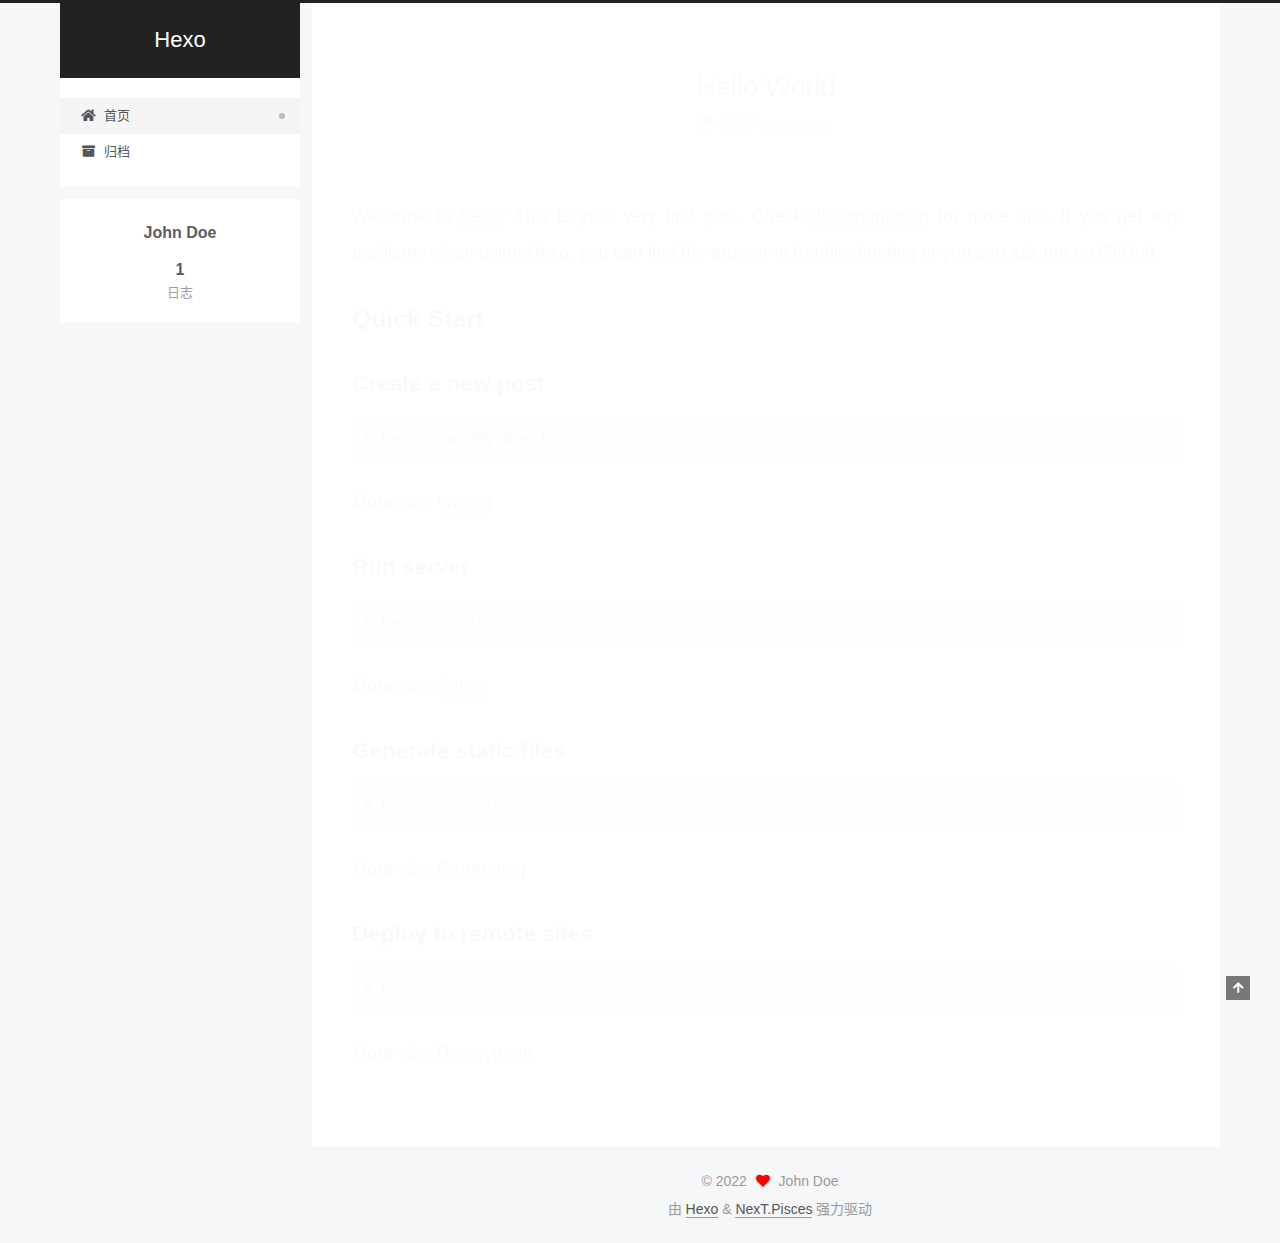
==== commit ae9a5137: "Site updated: 2022-10-06 11:24:49" ====
--- a/index.html
+++ b/index.html
@@ -184,17 +184,17 @@
 
       
           <p>Welcome to <a target="_blank" rel="noopener" href="https://hexo.io/">Hexo</a>! This is your very first post. Check <a target="_blank" rel="noopener" href="https://hexo.io/docs/">documentation</a> for more info. If you get any problems when using Hexo, you can find the answer in <a target="_blank" rel="noopener" href="https://hexo.io/docs/troubleshooting.html">troubleshooting</a> or you can ask me on <a target="_blank" rel="noopener" href="https://github.com/hexojs/hexo/issues">GitHub</a>.</p>
-<h2 id="Quick-Start"><a href="#Quick-Start" class="headerlink" title="Quick Start"></a>Quick Start</h2><h3 id="Create-a-new-post"><a href="#Create-a-new-post" class="headerlink" title="Create a new post"></a>Create a new post</h3><figure class="highlight bash"><table><tr><td class="gutter"><pre><span class="line">1</span><br></pre></td><td class="code"><pre><span class="line">$ hexo new <span class="string">&quot;My New Post&quot;</span></span><br></pre></td></tr></table></figure>
-
+<h2 id="Quick-Start"><a href="#Quick-Start" class="headerlink" title="Quick Start"></a>Quick Start</h2><h3 id="Create-a-new-post"><a href="#Create-a-new-post" class="headerlink" title="Create a new post"></a>Create a new post</h3><pre><code class="bash">$ hexo new &quot;My New Post&quot;
+</code></pre>
 <p>More info: <a target="_blank" rel="noopener" href="https://hexo.io/docs/writing.html">Writing</a></p>
-<h3 id="Run-server"><a href="#Run-server" class="headerlink" title="Run server"></a>Run server</h3><figure class="highlight bash"><table><tr><td class="gutter"><pre><span class="line">1</span><br></pre></td><td class="code"><pre><span class="line">$ hexo server</span><br></pre></td></tr></table></figure>
-
+<h3 id="Run-server"><a href="#Run-server" class="headerlink" title="Run server"></a>Run server</h3><pre><code class="bash">$ hexo server
+</code></pre>
 <p>More info: <a target="_blank" rel="noopener" href="https://hexo.io/docs/server.html">Server</a></p>
-<h3 id="Generate-static-files"><a href="#Generate-static-files" class="headerlink" title="Generate static files"></a>Generate static files</h3><figure class="highlight bash"><table><tr><td class="gutter"><pre><span class="line">1</span><br></pre></td><td class="code"><pre><span class="line">$ hexo generate</span><br></pre></td></tr></table></figure>
-
+<h3 id="Generate-static-files"><a href="#Generate-static-files" class="headerlink" title="Generate static files"></a>Generate static files</h3><pre><code class="bash">$ hexo generate
+</code></pre>
 <p>More info: <a target="_blank" rel="noopener" href="https://hexo.io/docs/generating.html">Generating</a></p>
-<h3 id="Deploy-to-remote-sites"><a href="#Deploy-to-remote-sites" class="headerlink" title="Deploy to remote sites"></a>Deploy to remote sites</h3><figure class="highlight bash"><table><tr><td class="gutter"><pre><span class="line">1</span><br></pre></td><td class="code"><pre><span class="line">$ hexo deploy</span><br></pre></td></tr></table></figure>
-
+<h3 id="Deploy-to-remote-sites"><a href="#Deploy-to-remote-sites" class="headerlink" title="Deploy to remote sites"></a>Deploy to remote sites</h3><pre><code class="bash">$ hexo deploy
+</code></pre>
 <p>More info: <a target="_blank" rel="noopener" href="https://hexo.io/docs/one-command-deployment.html">Deployment</a></p>
 
       
--- a/css/main.css
+++ b/css/main.css
@@ -1,5 +1,5 @@
 :root {
-  --body-bg-color: #fff;
+  --body-bg-color: #f5f7f9;
   --content-bg-color: #fff;
   --card-bg-color: #f5f5f5;
   --text-color: #555;
@@ -11,11 +11,11 @@
   --table-row-odd-bg-color: #f9f9f9;
   --table-row-hover-bg-color: #f5f5f5;
   --menu-item-bg-color: #f5f5f5;
-  --btn-default-bg: #222;
-  --btn-default-color: #fff;
-  --btn-default-border-color: #222;
-  --btn-default-hover-bg: #fff;
-  --btn-default-hover-color: #222;
+  --btn-default-bg: #fff;
+  --btn-default-color: #555;
+  --btn-default-border-color: #555;
+  --btn-default-hover-bg: #222;
+  --btn-default-hover-color: #fff;
   --btn-default-hover-border-color: #222;
 }
 html {
@@ -314,7 +314,7 @@
 .btn {
   background: var(--btn-default-bg);
   border: 2px solid var(--btn-default-border-color);
-  border-radius: 0;
+  border-radius: 2px;
   color: var(--btn-default-color);
   display: inline-block;
   font-size: 0.875em;
@@ -921,16 +921,16 @@
 }
 .main-inner {
   margin: 0 auto;
-  width: 700px;
+  width: calc(100% - 20px);
 }
 @media (min-width: 1200px) {
   .main-inner {
-    width: 800px;
+    width: 1160px;
   }
 }
 @media (min-width: 1600px) {
   .main-inner {
-    width: 900px;
+    width: 73%;
   }
 }
 @media (max-width: 767px) {
@@ -943,16 +943,16 @@
 }
 .header-inner {
   margin: 0 auto;
-  width: 700px;
+  width: calc(100% - 20px);
 }
 @media (min-width: 1200px) {
   .header-inner {
-    width: 800px;
+    width: 1160px;
   }
 }
 @media (min-width: 1600px) {
   .header-inner {
-    width: 900px;
+    width: 73%;
   }
 }
 .site-brand-container {
@@ -991,7 +991,7 @@
   margin: 0;
 }
 .site-subtitle {
-  color: #999;
+  color: #ddd;
   font-size: 0.8125em;
   margin: 10px 0;
 }
@@ -1136,22 +1136,22 @@
   display: inline-block;
 }
 .site-author-image {
-  border: 2px solid #333;
+  border: 1px solid #eee;
   display: block;
   margin: 0 auto;
-  max-width: 96px;
+  max-width: 120px;
   padding: 2px;
 }
 .site-author-name {
-  color: #f5f5f5;
-  font-weight: normal;
-  margin: 5px 0 0;
+  color: var(--text-color);
+  font-weight: 600;
+  margin: 0;
   text-align: center;
 }
 .site-description {
   color: #999;
-  font-size: 1em;
-  margin-top: 5px;
+  font-size: 0.8125em;
+  margin-top: 0;
   text-align: center;
 }
 .links-of-author {
@@ -1168,7 +1168,7 @@
 }
 .links-of-author a::before,
 .links-of-author span.exturl::before {
-  background: #ff3e1d;
+  background: #fc8c29;
   border-radius: 50%;
   content: ' ';
   display: inline-block;
@@ -1246,7 +1246,7 @@
 }
 .sidebar-nav li {
   border-bottom: 1px solid transparent;
-  color: #666;
+  color: var(--text-color);
   cursor: pointer;
   display: inline-block;
   font-size: 0.875em;
@@ -1255,14 +1255,14 @@
   margin-left: 10px;
 }
 .sidebar-nav li:hover {
-  color: #f5f5f5;
+  color: #fc6423;
 }
 .sidebar-nav .sidebar-nav-active {
-  border-bottom-color: #87daff;
-  color: #87daff;
+  border-bottom-color: #fc6423;
+  color: #fc6423;
 }
 .sidebar-nav .sidebar-nav-active:hover {
-  color: #87daff;
+  color: #fc6423;
 }
 .sidebar-panel {
   display: none;
@@ -1291,7 +1291,7 @@
   }
 }
 .sidebar-toggle:hover .toggle-line {
-  background: #87daff;
+  background: #fc6423;
 }
 .post-toc {
   font-size: 0.875em;
@@ -1330,14 +1330,14 @@
   display: block;
 }
 .post-toc .nav .active > a {
-  border-bottom-color: #87daff;
-  color: #87daff;
+  border-bottom-color: #fc6423;
+  color: #fc6423;
 }
 .post-toc .nav .active-current > a {
-  color: #87daff;
+  color: #fc6423;
 }
 .post-toc .nav .active-current > a:hover {
-  color: #87daff;
+  color: #fc6423;
 }
 .site-state {
   display: flex;
@@ -1352,20 +1352,20 @@
   padding: 0 15px;
 }
 .site-state-item:not(:first-child) {
-  border-left: 1px solid #333;
+  border-left: 1px solid #eee;
 }
 .site-state-item a {
   border-bottom: none;
 }
 .site-state-item-count {
   display: block;
-  font-size: 1.25em;
+  font-size: 1em;
   font-weight: 600;
   text-align: center;
 }
 .site-state-item-name {
-  color: inherit;
-  font-size: 0.875em;
+  color: #999;
+  font-size: 0.8125em;
 }
 .footer {
   color: #999;
@@ -1382,16 +1382,16 @@
   box-sizing: border-box;
   margin: 0 auto;
   text-align: center;
-  width: 700px;
+  width: calc(100% - 20px);
 }
 @media (min-width: 1200px) {
   .footer-inner {
-    width: 800px;
+    width: 1160px;
   }
 }
 @media (min-width: 1600px) {
   .footer-inner {
-    width: 900px;
+    width: 73%;
   }
 }
 .languages {
@@ -1489,7 +1489,7 @@
   color: #fff;
   cursor: pointer;
   left: 30px;
-  opacity: 1;
+  opacity: 0.6;
   padding: 0 6px;
   position: fixed;
   transition-property: bottom;
@@ -1500,10 +1500,10 @@
   display: none;
 }
 .back-to-top:hover {
-  color: #87daff;
+  color: #fc6423;
 }
 .back-to-top.back-to-top-on {
-  bottom: 19px;
+  bottom: 30px;
 }
 @media (max-width: 991px) {
   .back-to-top {
@@ -2141,151 +2141,301 @@
 .tag-cloud a:hover {
   color: var(--link-hover-color) !important;
 }
-@media (max-width: 767px) {
-  .header-inner,
-  .main-inner,
+.header {
+  margin: 0 auto;
+  position: relative;
+  width: calc(100% - 20px);
+}
+@media (min-width: 1200px) {
+  .header {
+    width: 1160px;
+  }
+}
+@media (min-width: 1600px) {
+  .header {
+    width: 73%;
+  }
+}
+@media (max-width: 991px) {
+  .header {
+    width: auto;
+  }
+}
+.header-inner {
+  background: var(--content-bg-color);
+  border-radius: initial;
+  box-shadow: initial;
+  overflow: hidden;
+  padding: 0;
+  position: absolute;
+  top: 0;
+  width: 240px;
+}
+@media (min-width: 1200px) {
+  .header-inner {
+    width: 240px;
+  }
+}
+@media (max-width: 991px) {
+  .header-inner {
+    border-radius: initial;
+    position: relative;
+    width: auto;
+  }
+}
+.main-inner {
+  align-items: flex-start;
+  display: flex;
+  justify-content: space-between;
+  flex-direction: row-reverse;
+}
+@media (max-width: 991px) {
+  .main-inner {
+    width: auto;
+  }
+}
+.content-wrap {
+  background: var(--content-bg-color);
+  border-radius: initial;
+  box-shadow: initial;
+  box-sizing: border-box;
+  padding: 40px;
+  width: calc(100% - 252px);
+}
+@media (max-width: 991px) {
+  .content-wrap {
+    border-radius: initial;
+    padding: 20px;
+    width: 100%;
+  }
+}
+.footer-inner {
+  padding-left: 260px;
+}
+.back-to-top {
+  left: auto;
+  right: 30px;
+}
+@media (max-width: 991px) {
+  .back-to-top {
+    right: 20px;
+  }
+}
+@media (max-width: 991px) {
   .footer-inner {
+    padding-left: 0;
+    padding-right: 0;
     width: auto;
   }
 }
-.header-inner {
-  padding-top: 100px;
-}
-@media (max-width: 767px) {
-  .header-inner {
-    padding-top: 50px;
-  }
-}
-.main-inner {
-  padding-bottom: 60px;
-}
-.content {
-  padding-top: 70px;
-}
-@media (max-width: 767px) {
-  .content {
-    padding-top: 35px;
-  }
-}
-embed {
+.site-brand-container {
+  background: #222;
+}
+@media (max-width: 991px) {
+  .site-brand-container {
+    box-shadow: 0 0 16px rgba(0,0,0,0.5);
+  }
+}
+.site-meta {
+  padding: 20px 0;
+}
+.brand {
+  padding: 0;
+}
+.site-subtitle {
+  margin: 10px 10px 0;
+}
+.custom-logo-image {
+  margin-top: 20px;
+}
+@media (max-width: 991px) {
+  .custom-logo-image {
+    display: none;
+  }
+}
+@media (min-width: 768px) and (max-width: 991px) {
+  .site-nav-toggle,
+  .site-nav-right {
+    display: flex;
+    flex-direction: column;
+    justify-content: center;
+  }
+}
+.site-nav-toggle .toggle,
+.site-nav-right .toggle {
+  color: #fff;
+}
+.site-nav-toggle .toggle .toggle-line,
+.site-nav-right .toggle .toggle-line {
+  background: #fff;
+}
+@media (min-width: 768px) and (max-width: 991px) {
+  .site-nav {
+    display: none;
+  }
+}
+.menu .menu-item {
   display: block;
-  margin: 0 auto 25px auto;
-}
-.custom-logo .site-meta-headline {
-  text-align: center;
-}
-.custom-logo .site-title {
-  color: #222;
-  margin: 10px auto 0;
-}
-.custom-logo .site-title a {
-  border: 0;
-}
-.custom-logo-image {
-  background: #fff;
-  margin: 0 auto;
-  max-width: 150px;
-  padding: 5px;
-}
-.brand {
-  background: var(--btn-default-bg);
-}
-@media (max-width: 767px) {
-  .site-nav {
-    border-bottom: 1px solid #ddd;
-    border-top: 1px solid #ddd;
-    left: 0;
-    margin: 0;
-    padding: 0;
-    width: 100%;
-  }
-}
-@media (max-width: 767px) {
-  .menu {
-    text-align: left;
-  }
-}
-.menu-item-active a,
-.menu .menu-item a:hover,
-.menu .menu-item span.exturl:hover {
-  background: transparent;
-  border-bottom: 1px solid var(--link-hover-color) !important;
-}
-@media (max-width: 767px) {
-  .menu-item-active a,
-  .menu .menu-item a:hover,
-  .menu .menu-item span.exturl:hover {
-    border-bottom: 1px dotted #ddd !important;
-  }
-}
-@media (max-width: 767px) {
-  .menu .menu-item {
-    margin: 0 10px;
-  }
+  margin: 0;
 }
 .menu .menu-item a,
 .menu .menu-item span.exturl {
-  border-bottom: 1px solid transparent;
-}
-@media (max-width: 767px) {
-  .menu .menu-item a,
-  .menu .menu-item span.exturl {
-    padding: 5px 10px;
-  }
-}
-@media (min-width: 768px) {
-  .menu .menu-item .fa,
-  .menu .menu-item .fab,
-  .menu .menu-item .far,
-  .menu .menu-item .fas {
-    display: block;
-    line-height: 2;
-    margin-right: 0;
-    width: 100%;
+  padding: 5px 20px;
+  position: relative;
+  text-align: left;
+  transition-property: background-color;
+}
+@media (max-width: 991px) {
+  .menu .menu-item.menu-item-search {
+    display: none;
   }
 }
 .menu .menu-item .badge {
-  background: #eee;
-  padding: 1px 4px;
+  background: #ccc;
+  border-radius: 10px;
+  color: #fff;
+  float: right;
+  padding: 2px 5px;
+  text-shadow: 1px 1px 0 rgba(0,0,0,0.1);
+  vertical-align: middle;
+}
+.main-menu .menu-item-active a::after {
+  background: #bbb;
+  border-radius: 50%;
+  content: ' ';
+  height: 6px;
+  margin-top: -3px;
+  position: absolute;
+  right: 15px;
+  top: 50%;
+  width: 6px;
 }
 .sub-menu {
-  margin: 10px 0;
+  background: var(--content-bg-color);
+  border-bottom: 1px solid #ddd;
+  margin: 0;
+  padding: 6px 0;
 }
 .sub-menu .menu-item {
   display: inline-block;
 }
+.sub-menu .menu-item a,
+.sub-menu .menu-item span.exturl {
+  background: transparent;
+  margin: 5px 10px;
+  padding: initial;
+}
+.sub-menu .menu-item a:hover,
+.sub-menu .menu-item span.exturl:hover {
+  background: transparent;
+  color: #fc6423;
+}
+.sub-menu .menu-item-active a {
+  border-bottom-color: #fc6423;
+  color: #fc6423;
+}
+.sub-menu .menu-item-active a:hover {
+  border-bottom-color: #fc6423;
+}
 .sidebar {
-  left: -320px;
-}
-.sidebar.sidebar-active {
-  left: 0;
-}
-.sidebar {
-  width: 320px;
-  z-index: 1200;
-  transition-delay: 0s;
-  transition-duration: 0.2s;
-  transition-timing-function: ease-out;
-}
-.sidebar a,
-.sidebar span.exturl {
-  border-bottom-color: #555;
-  color: #999;
-}
-.sidebar a:hover,
-.sidebar span.exturl:hover {
-  border-bottom-color: #eee;
-  color: #eee;
-}
-.links-of-blogroll-item {
-  padding: 2px 10px;
-}
-.links-of-blogroll-item a,
-.links-of-blogroll-item span.exturl {
+  background: var(--body-bg-color);
+  box-shadow: none;
+  margin-top: 100%;
+  position: static;
+  width: 240px;
+}
+@media (max-width: 991px) {
+  .sidebar {
+    display: none;
+  }
+}
+.sidebar-toggle {
+  display: none;
+}
+.sidebar-inner {
+  background: var(--content-bg-color);
+  border-radius: initial;
+  box-shadow: initial;
+  box-sizing: border-box;
+  color: var(--text-color);
+  width: 240px;
+  opacity: 0;
+}
+.sidebar-inner.affix {
+  position: fixed;
+  top: 12px;
+}
+.sidebar-inner.affix-bottom {
+  position: absolute;
+}
+.site-state-item {
+  padding: 0 10px;
+}
+.sidebar-button {
+  border-bottom: 1px dotted #ccc;
+  border-top: 1px dotted #ccc;
+  margin-top: 10px;
+  text-align: center;
+}
+.sidebar-button a {
+  border: 0;
+  color: #fc6423;
+  display: block;
+}
+.sidebar-button a:hover {
+  background: none;
+  border: 0;
+  color: #e34603;
+}
+.sidebar-button a:hover .fa,
+.sidebar-button a:hover .fab,
+.sidebar-button a:hover .far,
+.sidebar-button a:hover .fas {
+  color: #e34603;
+}
+.links-of-author {
+  display: flex;
+  flex-wrap: wrap;
+  margin-top: 10px;
+  justify-content: center;
+}
+.links-of-author-item {
+  margin: 5px 0 0;
+  width: 50%;
+}
+.links-of-author-item a,
+.links-of-author-item span.exturl {
   box-sizing: border-box;
   display: inline-block;
-  max-width: 280px;
+  margin-bottom: 0;
+  margin-right: 0;
+  max-width: 216px;
   overflow: hidden;
+  padding: 0 5px;
   text-overflow: ellipsis;
   white-space: nowrap;
 }
+.links-of-author-item a,
+.links-of-author-item span.exturl {
+  border-bottom: none;
+  display: block;
+  text-decoration: none;
+}
+.links-of-author-item a::before,
+.links-of-author-item span.exturl::before {
+  display: none;
+}
+.links-of-author-item a:hover,
+.links-of-author-item span.exturl:hover {
+  background: var(--body-bg-color);
+  border-radius: 4px;
+}
+.links-of-author-item .fa,
+.links-of-author-item .fab,
+.links-of-author-item .far,
+.links-of-author-item .fas {
+  margin-right: 2px;
+}
+.links-of-blogroll-item {
+  padding: 0;
+}
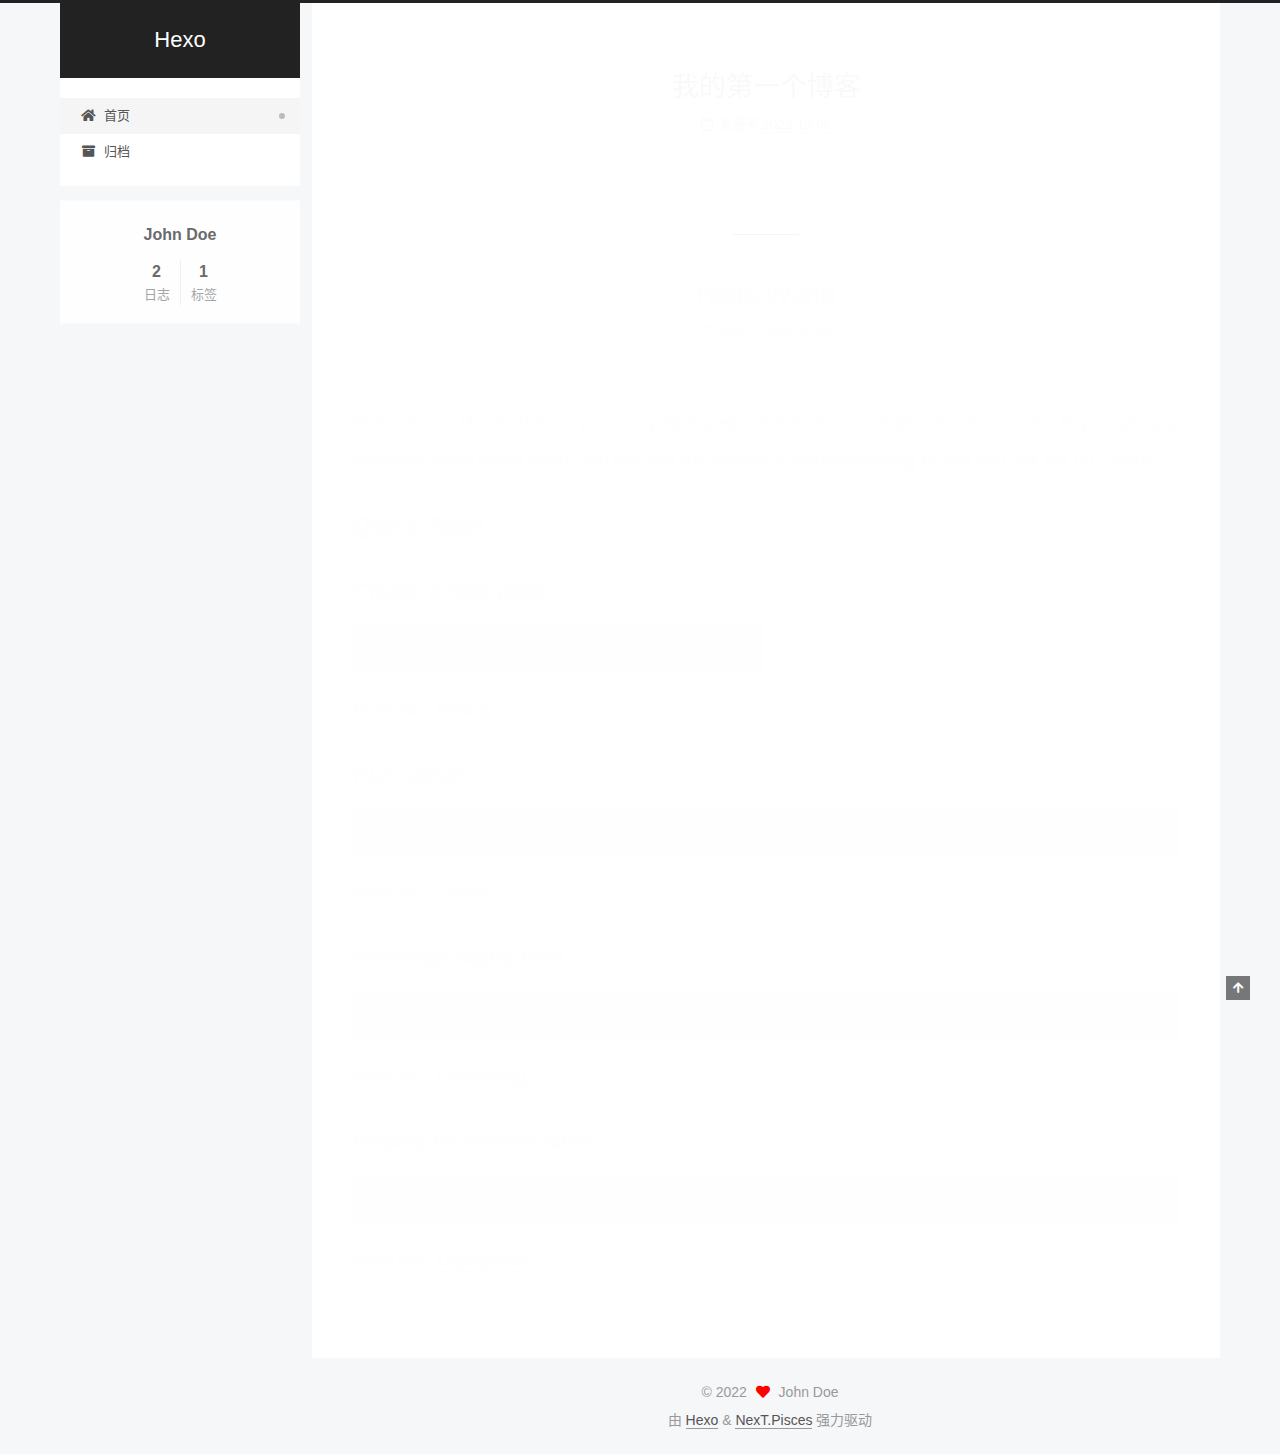
==== commit c1914bbf: "Site updated: 2022-10-06 11:37:18" ====
--- a/index.html
+++ b/index.html
@@ -141,6 +141,64 @@
 
           <div class="content index posts-expand">
             
+      
+  
+  
+  <article itemscope itemtype="http://schema.org/Article" class="post-block" lang="zh-CN">
+    <link itemprop="mainEntityOfPage" href="http://example.com/2022/10/06/my-first-blog/">
+
+    <span hidden itemprop="author" itemscope itemtype="http://schema.org/Person">
+      <meta itemprop="image" content="/images/avatar.gif">
+      <meta itemprop="name" content="John Doe">
+      <meta itemprop="description" content="">
+    </span>
+
+    <span hidden itemprop="publisher" itemscope itemtype="http://schema.org/Organization">
+      <meta itemprop="name" content="Hexo">
+    </span>
+      <header class="post-header">
+        <h2 class="post-title" itemprop="name headline">
+          
+            <a href="/2022/10/06/my-first-blog/" class="post-title-link" itemprop="url">我的第一个博客</a>
+        </h2>
+
+        <div class="post-meta">
+            <span class="post-meta-item">
+              <span class="post-meta-item-icon">
+                <i class="far fa-calendar"></i>
+              </span>
+              <span class="post-meta-item-text">发表于</span>
+              
+
+              <time title="创建时间：2022-10-06 11:29:15 / 修改时间：11:36:17" itemprop="dateCreated datePublished" datetime="2022-10-06T11:29:15+09:00">2022-10-06</time>
+            </span>
+
+          
+
+        </div>
+      </header>
+
+    
+    
+    
+    <div class="post-body" itemprop="articleBody">
+
+      
+          
+      
+    </div>
+
+    
+    
+    
+      <footer class="post-footer">
+        <div class="post-eof"></div>
+      </footer>
+  </article>
+  
+  
+  
+
       
   
   
@@ -277,9 +335,13 @@
       <div class="site-state-item site-state-posts">
           <a href="/archives/">
         
-          <span class="site-state-item-count">1</span>
+          <span class="site-state-item-count">2</span>
           <span class="site-state-item-name">日志</span>
         </a>
+      </div>
+      <div class="site-state-item site-state-tags">
+        <span class="site-state-item-count">1</span>
+        <span class="site-state-item-name">标签</span>
       </div>
   </nav>
 </div>
